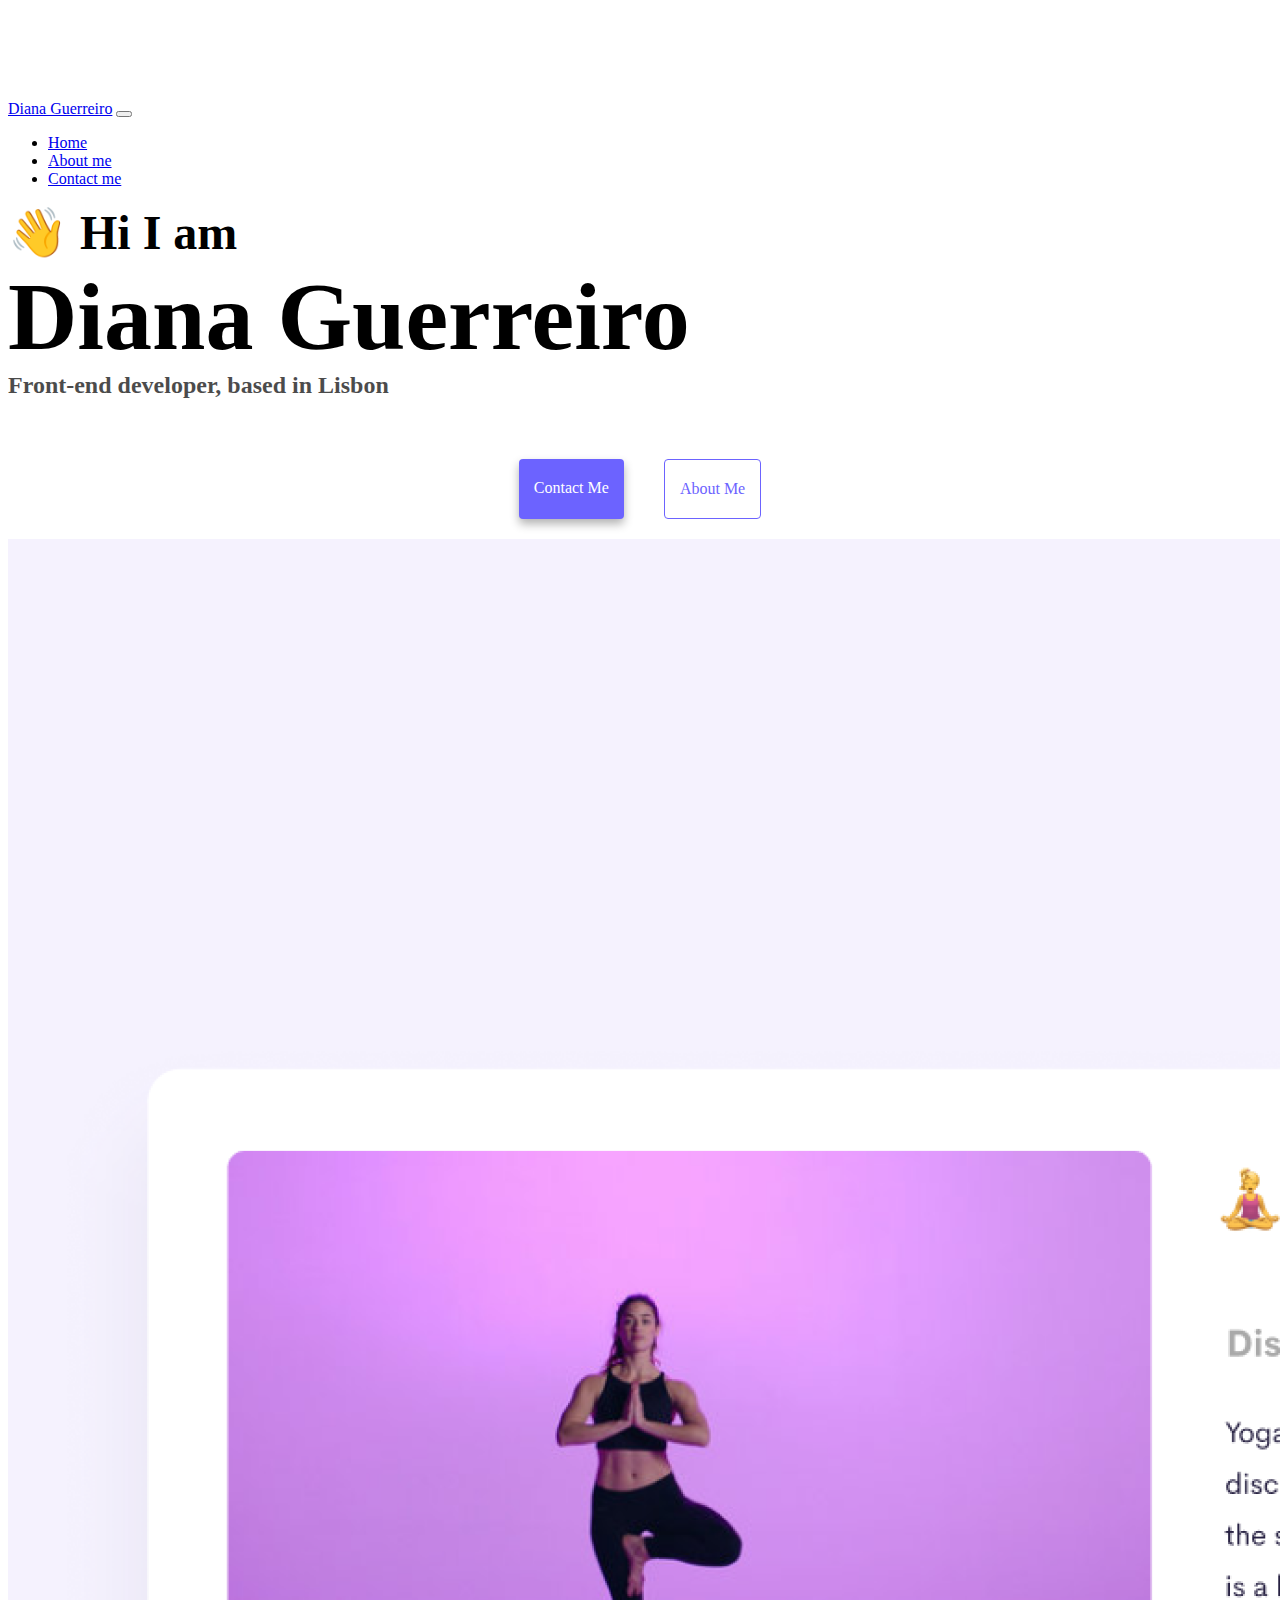
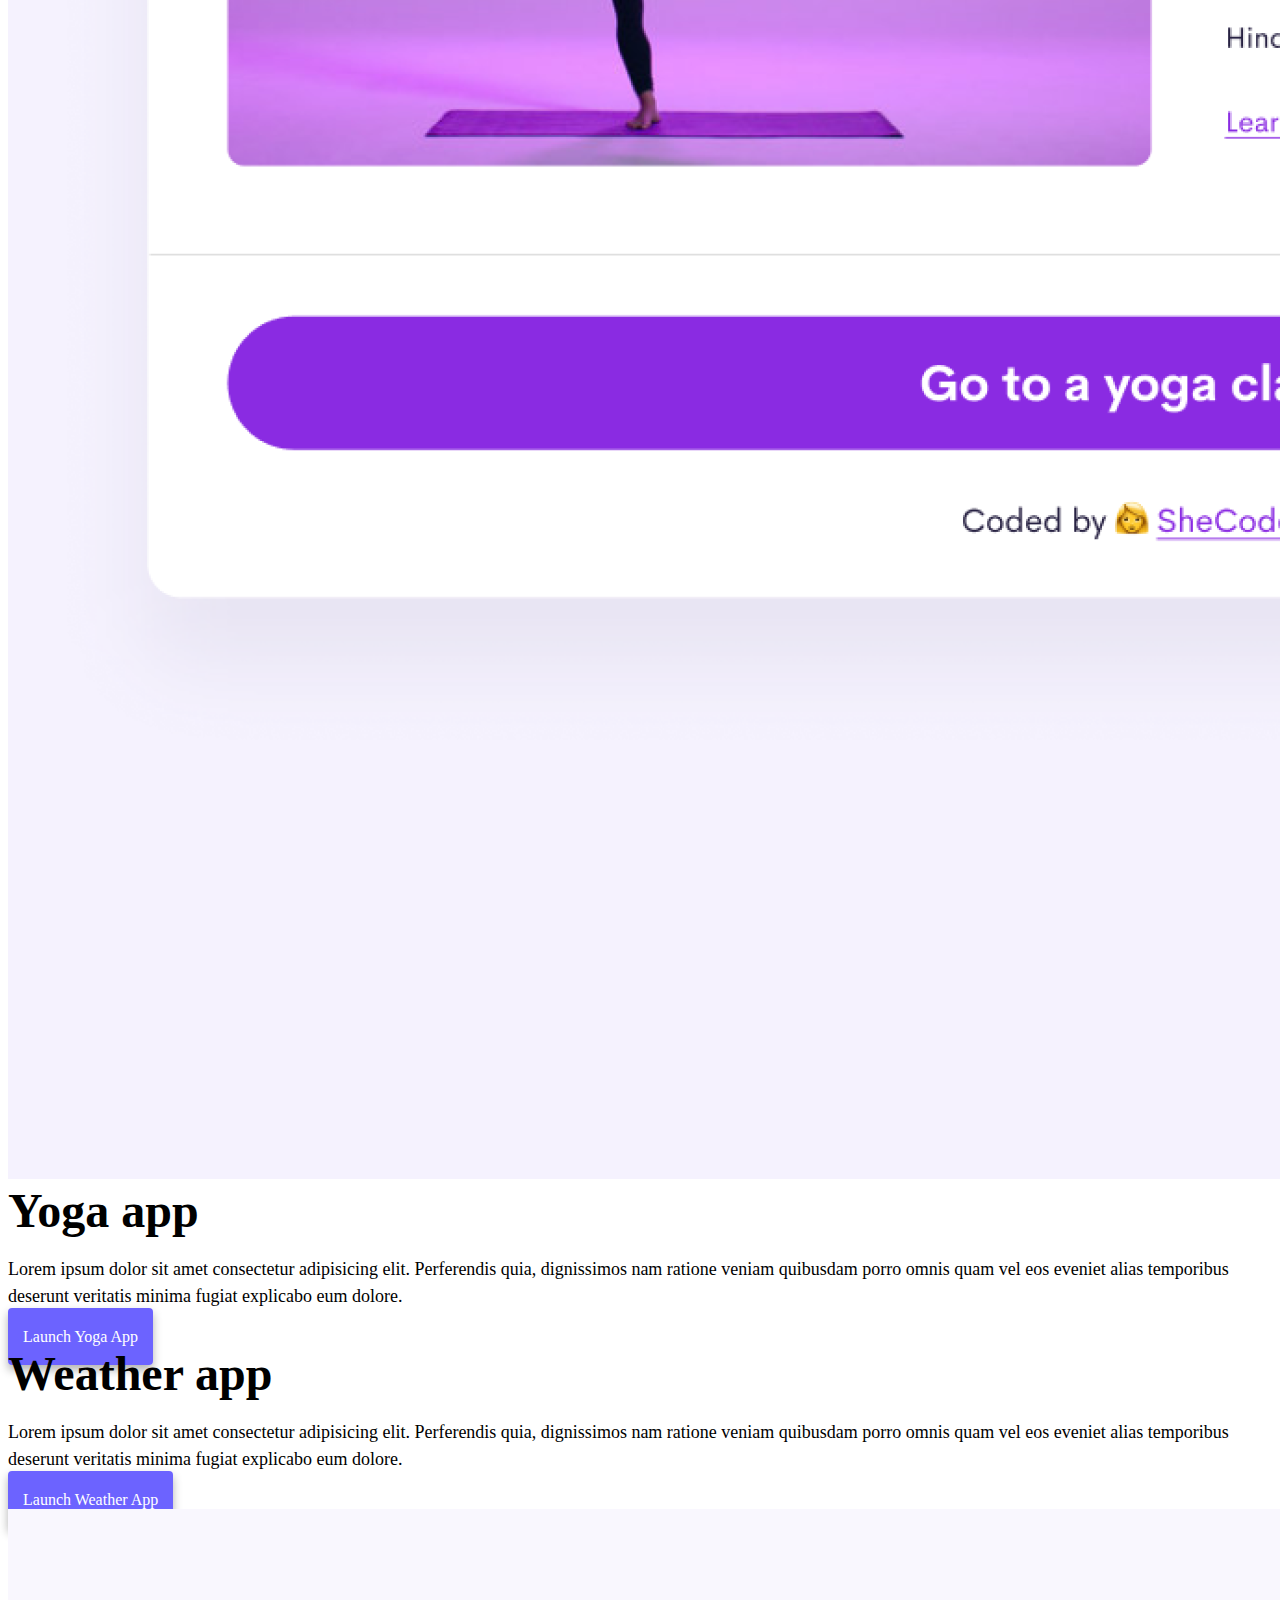
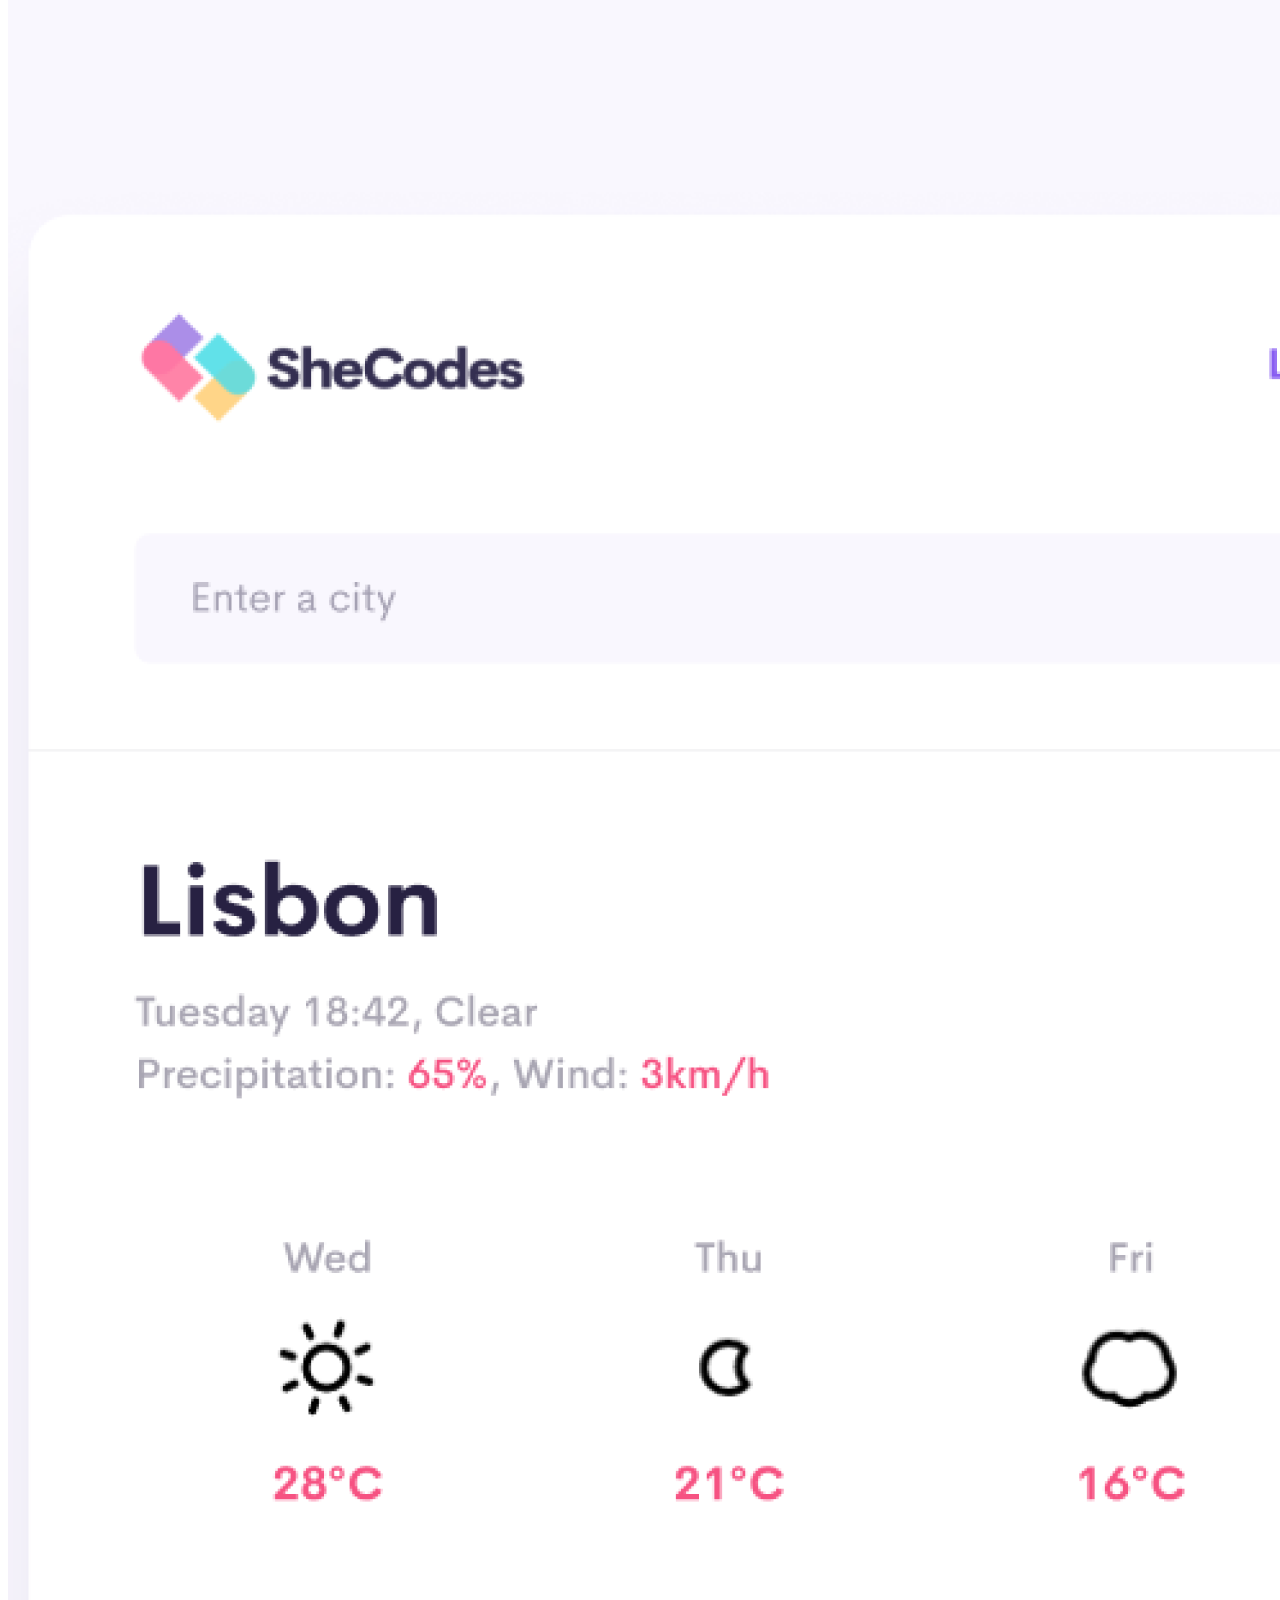
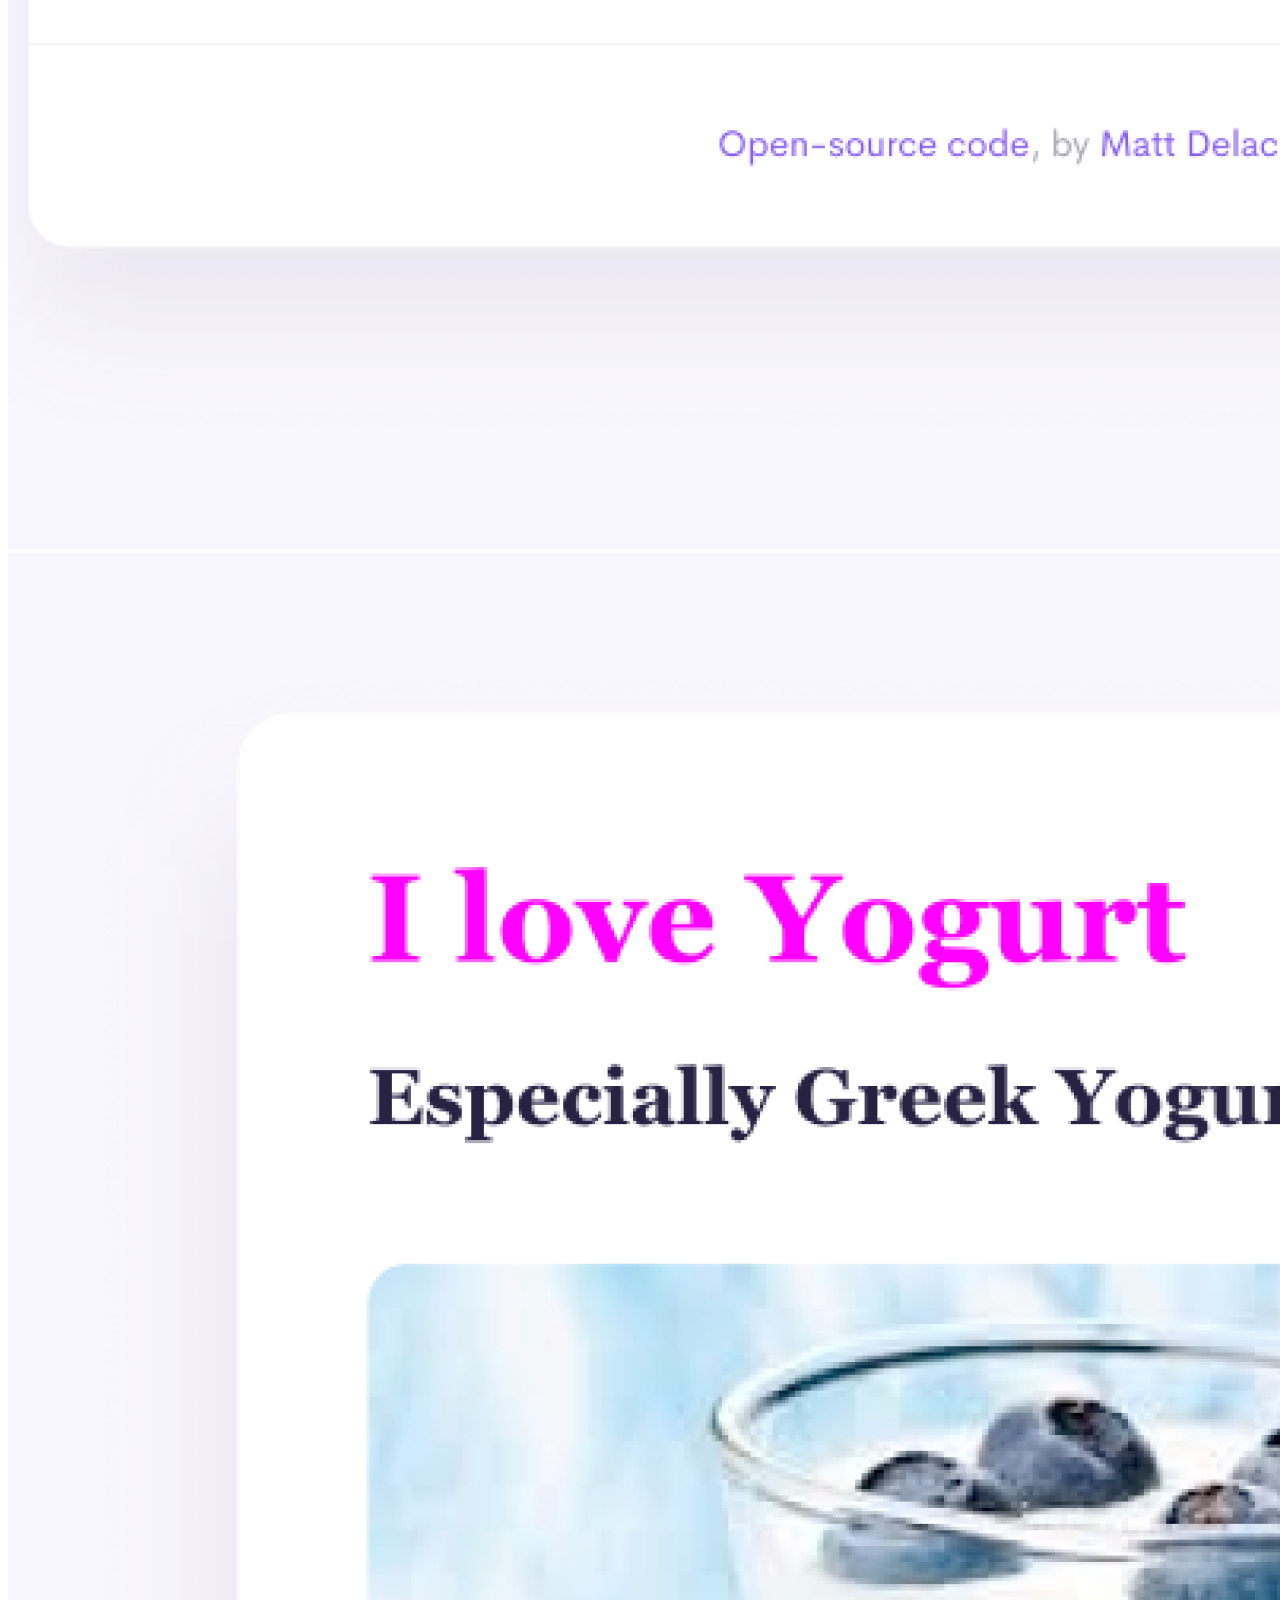
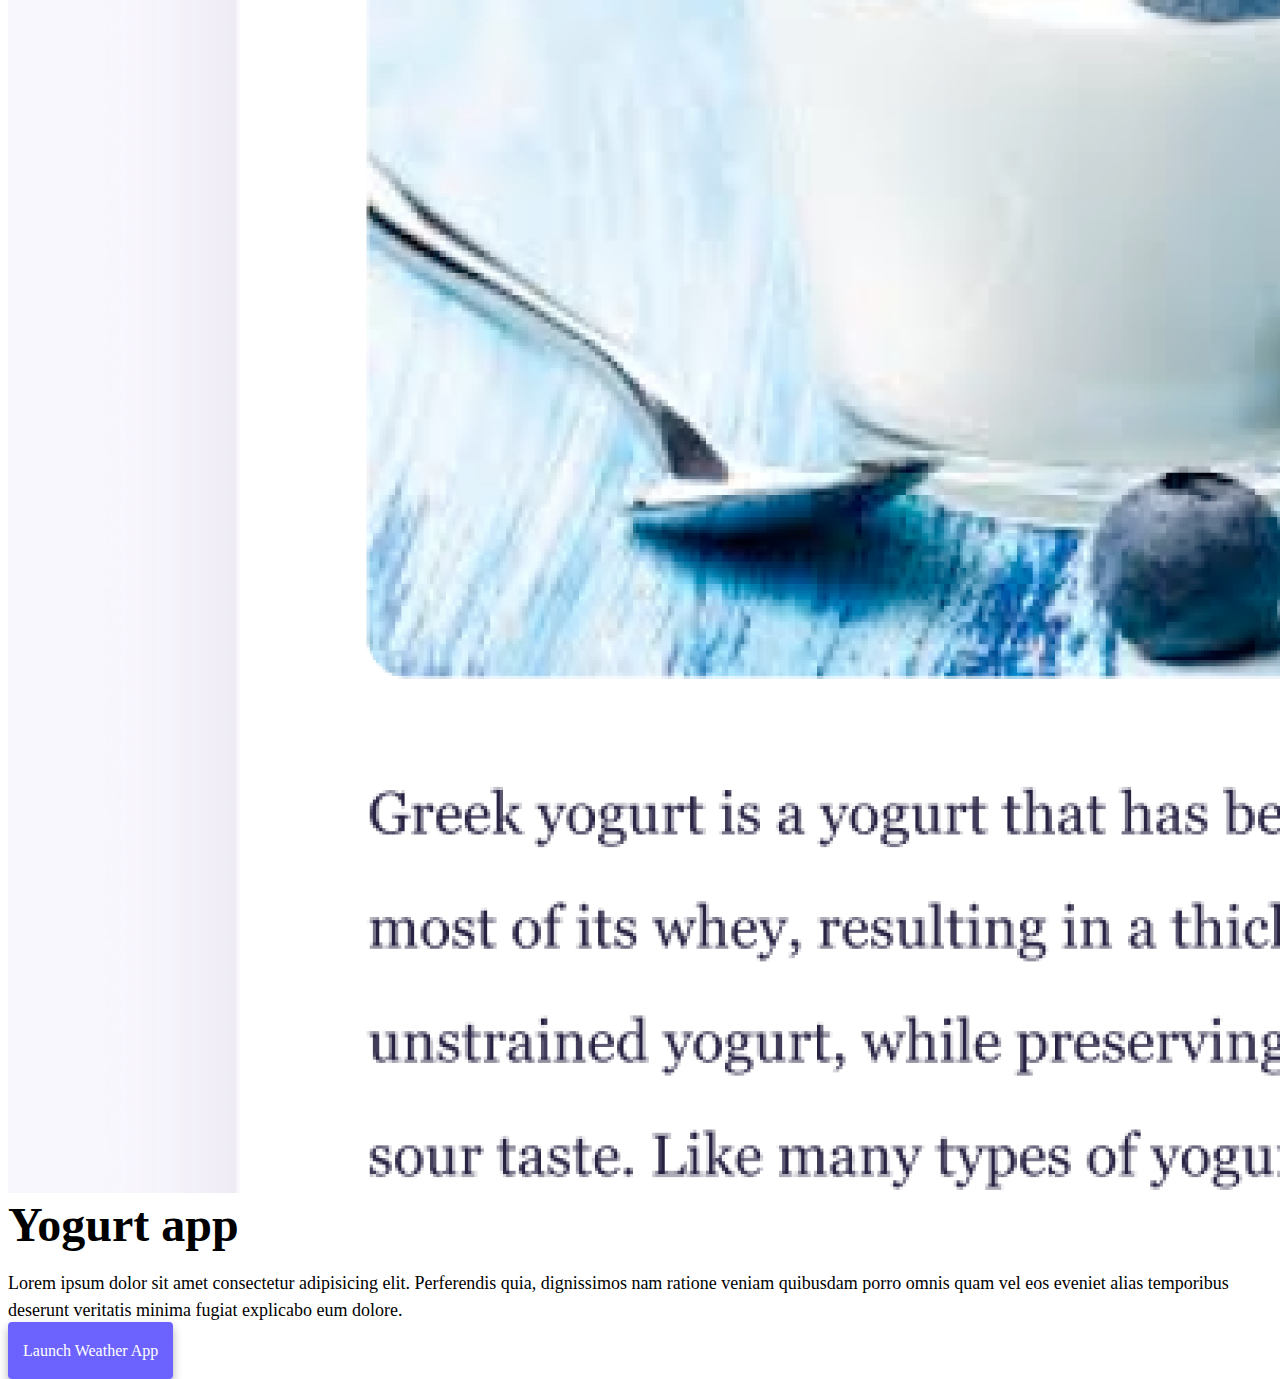
==== index.html @ 4adba2da "Initial commit" ====
<!DOCTYPE html>
<html lang="en">
  <head>
    <meta charset="UTF-8" />
    <meta http-equiv="X-UA-Compatible" content="IE=edge" />
    <meta name="viewport" content="width=device-width, initial-scale=1.0" />
    <title>Diana Guerreiro</title>
    <link
      href="https://cdn.jsdelivr.net/npm/bootstrap@5.0.0-beta2/dist/css/bootstrap.min.css"
      rel="stylesheet"
      integrity="sha384-BmbxuPwQa2lc/FVzBcNJ7UAyJxM6wuqIj61tLrc4wSX0szH/Ev+nYRRuWlolflfl"
      crossorigin="anonymous"
    />
    <script
      src="https://cdn.jsdelivr.net/npm/bootstrap@5.0.0-beta2/dist/js/bootstrap.bundle.min.js"
      integrity="sha384-b5kHyXgcpbZJO/tY9Ul7kGkf1S0CWuKcCD38l8YkeH8z8QjE0GmW1gYU5S9FOnJ0"
      crossorigin="anonymous"
    ></script>
    <link rel="stylesheet" href="style.css" />
  </head>
  <body>
    <nav class="navbar navbar-expand-lg navbar-light bg-light fixed-top">
      <div class="container">
        <a class="navbar-brand" href="index.html">Diana Guerreiro</a>
        <button
          class="navbar-toggler"
          type="button"
          data-bs-toggle="collapse"
          data-bs-target="#navbarNav"
          aria-controls="navbarNav"
          aria-expanded="false"
          aria-label="Toggle navigation"
        >
          <span class="navbar-toggler-icon"></span>
        </button>
        <div class="collapse navbar-collapse" id="navbarNav">
          <ul class="navbar-nav">
            <li class="nav-item">
              <a class="nav-link active" aria-current="page" href="index.html"
                >Home</a
              >
            </li>
            <li class="nav-item">
              <a class="nav-link" href="about.html">About me</a>
            </li>
            <li class="nav-item">
              <a class="nav-link" href="about.html#contact">Contact me</a>
            </li>
          </ul>
        </div>
      </div>
    </nav>
    <h2 class="text-center">👋 Hi I am</h2>
    <h1 class="text-center">Diana Guerreiro</h1>
    <h3 class="text-center">Front-end developer, based in Lisbon</h3>
    <div class="navigation-links mb-5">
      <a href="about.html#contact" class="primary-link">Contact me</a>
      <a href="about.html" class="secondary-link">About me</a>
    </div>
    <div class="container">
      <div class="row">
        <div class="col-6">
          <img src="images/yoga.png" class="img-fluid rounded" />
        </div>
        <div class="col-6">
          <h2 class="mb-3">Yoga app</h2>
          <p>
            Lorem ipsum dolor sit amet consectetur adipisicing elit. Perferendis
            quia, dignissimos nam ratione veniam quibusdam porro omnis quam vel
            eos eveniet alias temporibus deserunt veritatis minima fugiat
            explicabo eum dolore.
          </p>
          <div class="mt-5">
            <a href="#" class="primary-link">Launch Yoga App</a>
          </div>
        </div>
      </div>
      <div class="row mt-5">
        <div class="col-6">
          <h2 class="mb-3">Weather app</h2>
          <p>
            Lorem ipsum dolor sit amet consectetur adipisicing elit. Perferendis
            quia, dignissimos nam ratione veniam quibusdam porro omnis quam vel
            eos eveniet alias temporibus deserunt veritatis minima fugiat
            explicabo eum dolore.
          </p>
          <div class="mt-5">
            <a href="#" class="primary-link">Launch Weather App</a>
          </div>
        </div>
        <div class="col-6">
          <img src="images/weather.png" class="img-fluid rounded" />
        </div>
      </div>
      <div class="row mt-5">
        <div class="col-6">
          <img src="images/yogurt.png" class="img-fluid rounded" />
        </div>
        <div class="col-6">
          <h2 class="mb-3">Yogurt app</h2>
          <p>
            Lorem ipsum dolor sit amet consectetur adipisicing elit. Perferendis
            quia, dignissimos nam ratione veniam quibusdam porro omnis quam vel
            eos eveniet alias temporibus deserunt veritatis minima fugiat
            explicabo eum dolore.
          </p>
          <div class="mt-5">
            <a href="#" class="primary-link">Launch Weather App</a>
          </div>
        </div>
      </div>
    </div>
  </body>
</html>
---- style.css ----
:root {
  --primary-color: #6c63ff;
  --secondary-color: #f5f2fe;
  --box-shadow: 0 5px 10px rgba(0, 0, 0, 0.3);
}

body {
  margin-top: 100px;
}

h1,
h2,
h3 {
  margin: 0;
}

h1 {
  font-size: 96px;
}

h2 {
  font-size: 48px;
}

h3 {
  font-size: 24px;
  opacity: 0.7;
}

p {
  font-size: 18px;
  line-height: 1.5;
}

.navigation-links {
  display: flex;
  margin-top: 40px;
  justify-content: center;
}

.navigation-links a {
  margin: 20px;
}

.primary-link {
  border-radius: 4px;
  padding: 20px 15px;
  text-decoration: none;
  text-transform: capitalize;
  background: var(--primary-color);
  box-shadow: var(--box-shadow);
  color: white;
}

.secondary-link {
  border-radius: 4px;
  padding: 20px 15px;
  text-decoration: none;
  text-transform: capitalize;
  color: var(--primary-color);
  border: 1px solid var(--primary-color);
}

.homepage-link {
  color: var(--primary-color);
  text-align: center;
  display: block;
}

.about-paragraphs {
  margin: 30px 0;
}

.about-paragraphs p {
  margin: 10px;
}

.email-link {
  display: flex;
  justify-content: center;
  color: var(--primary-color);
  font-size: 28px;
  text-decoration: none;
}

.email-link:hover {
  text-decoration: underline;
}
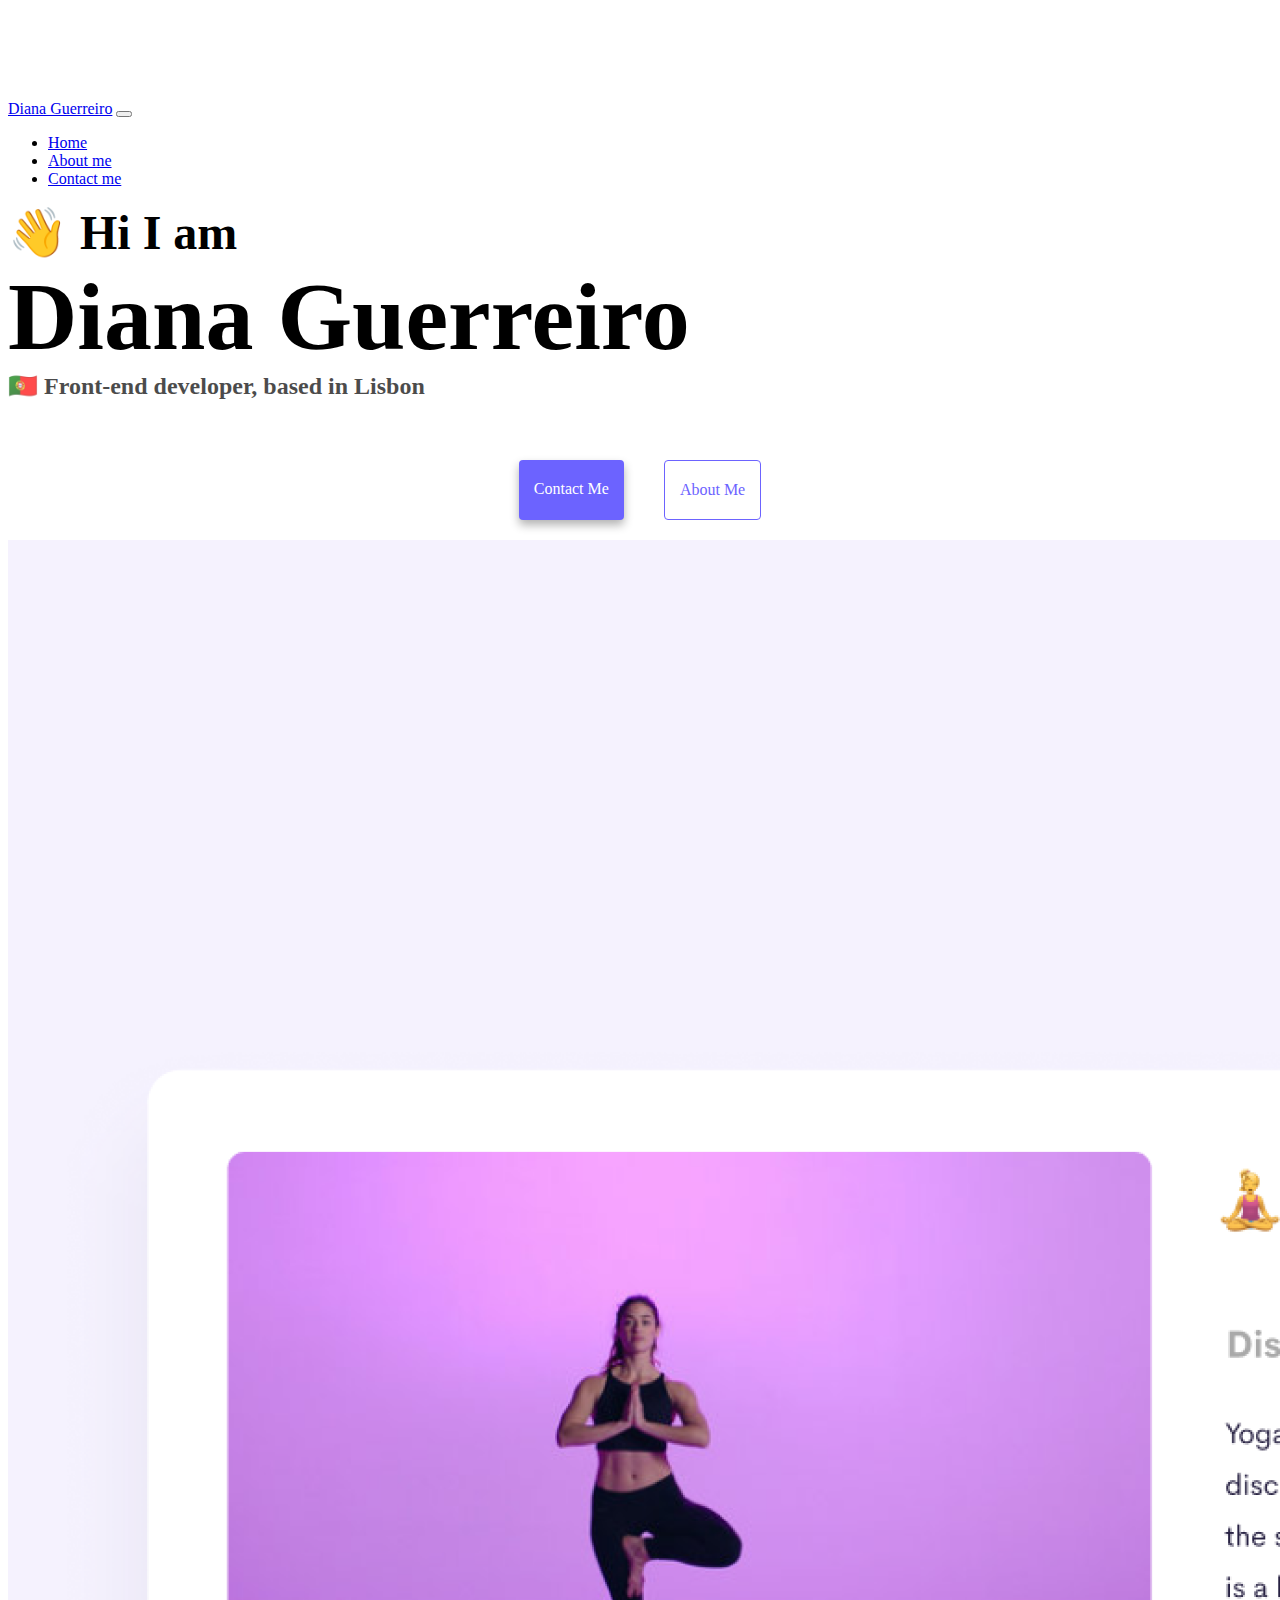
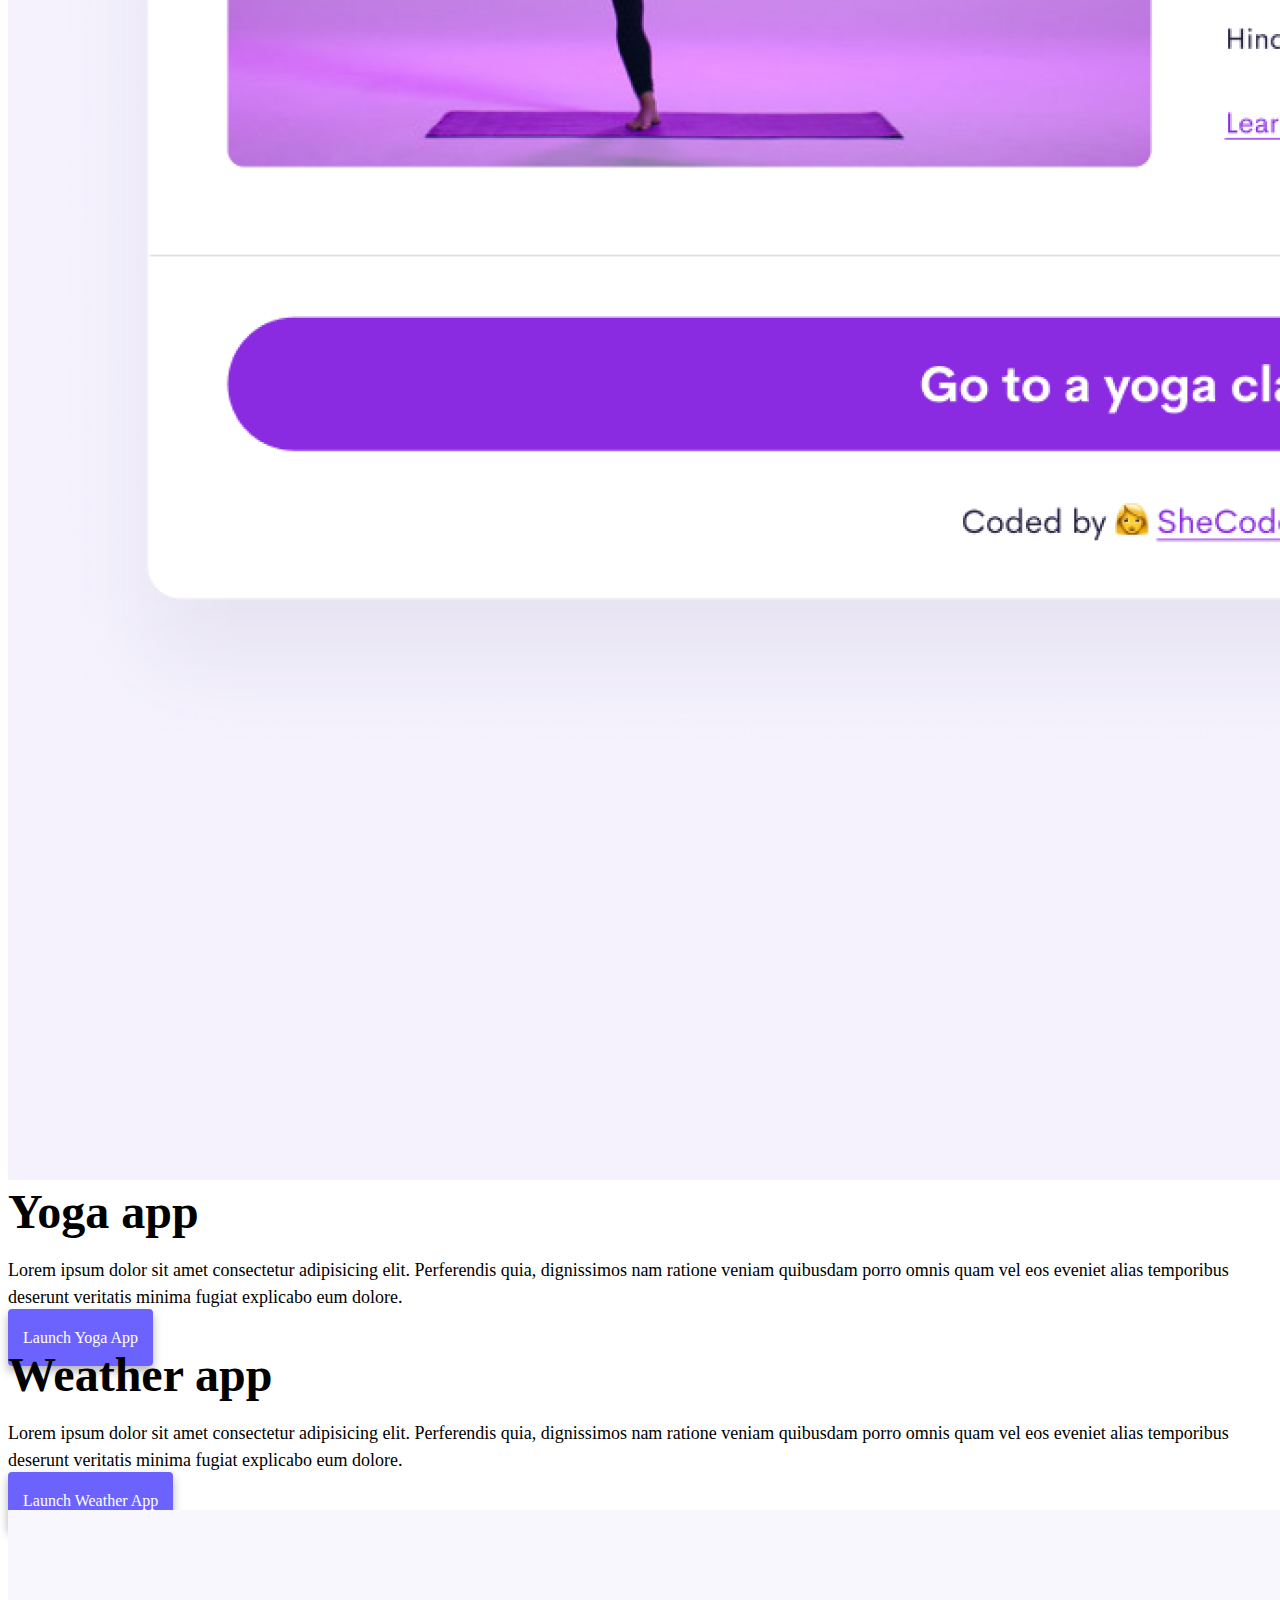
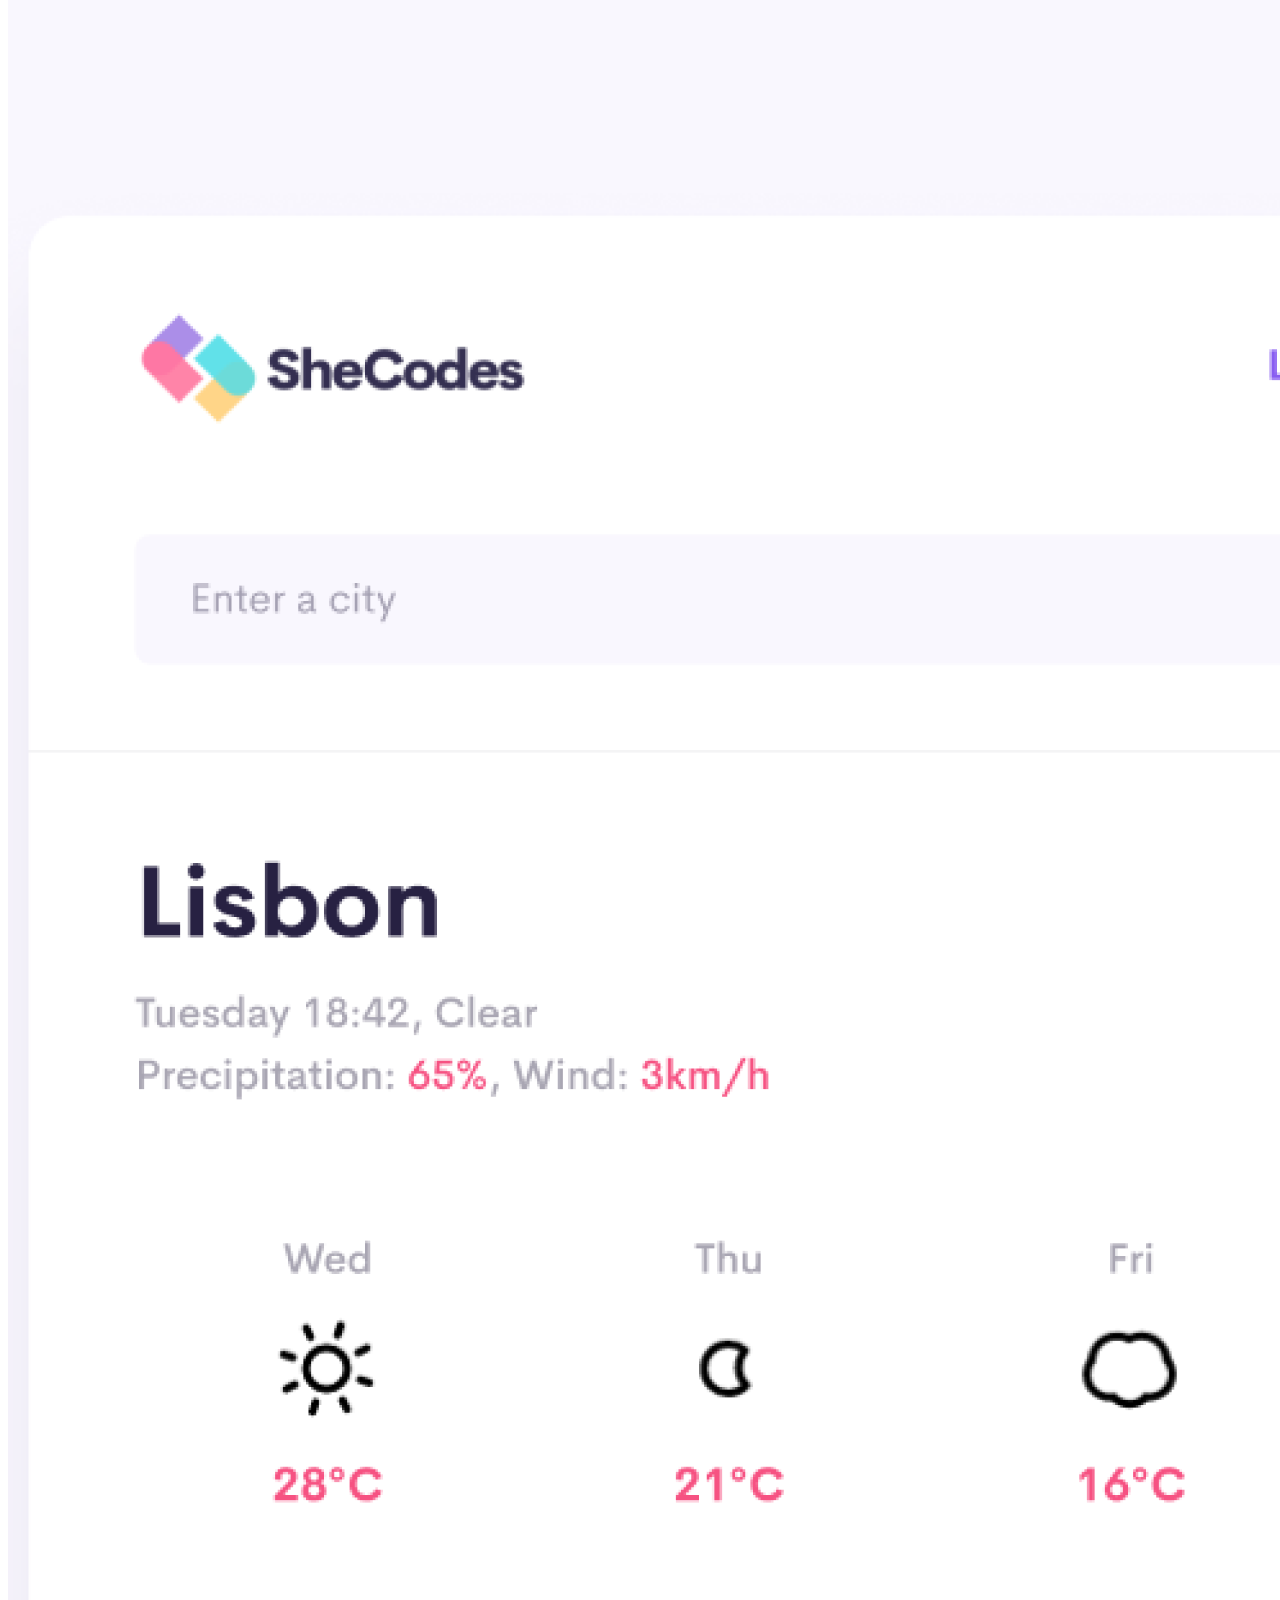
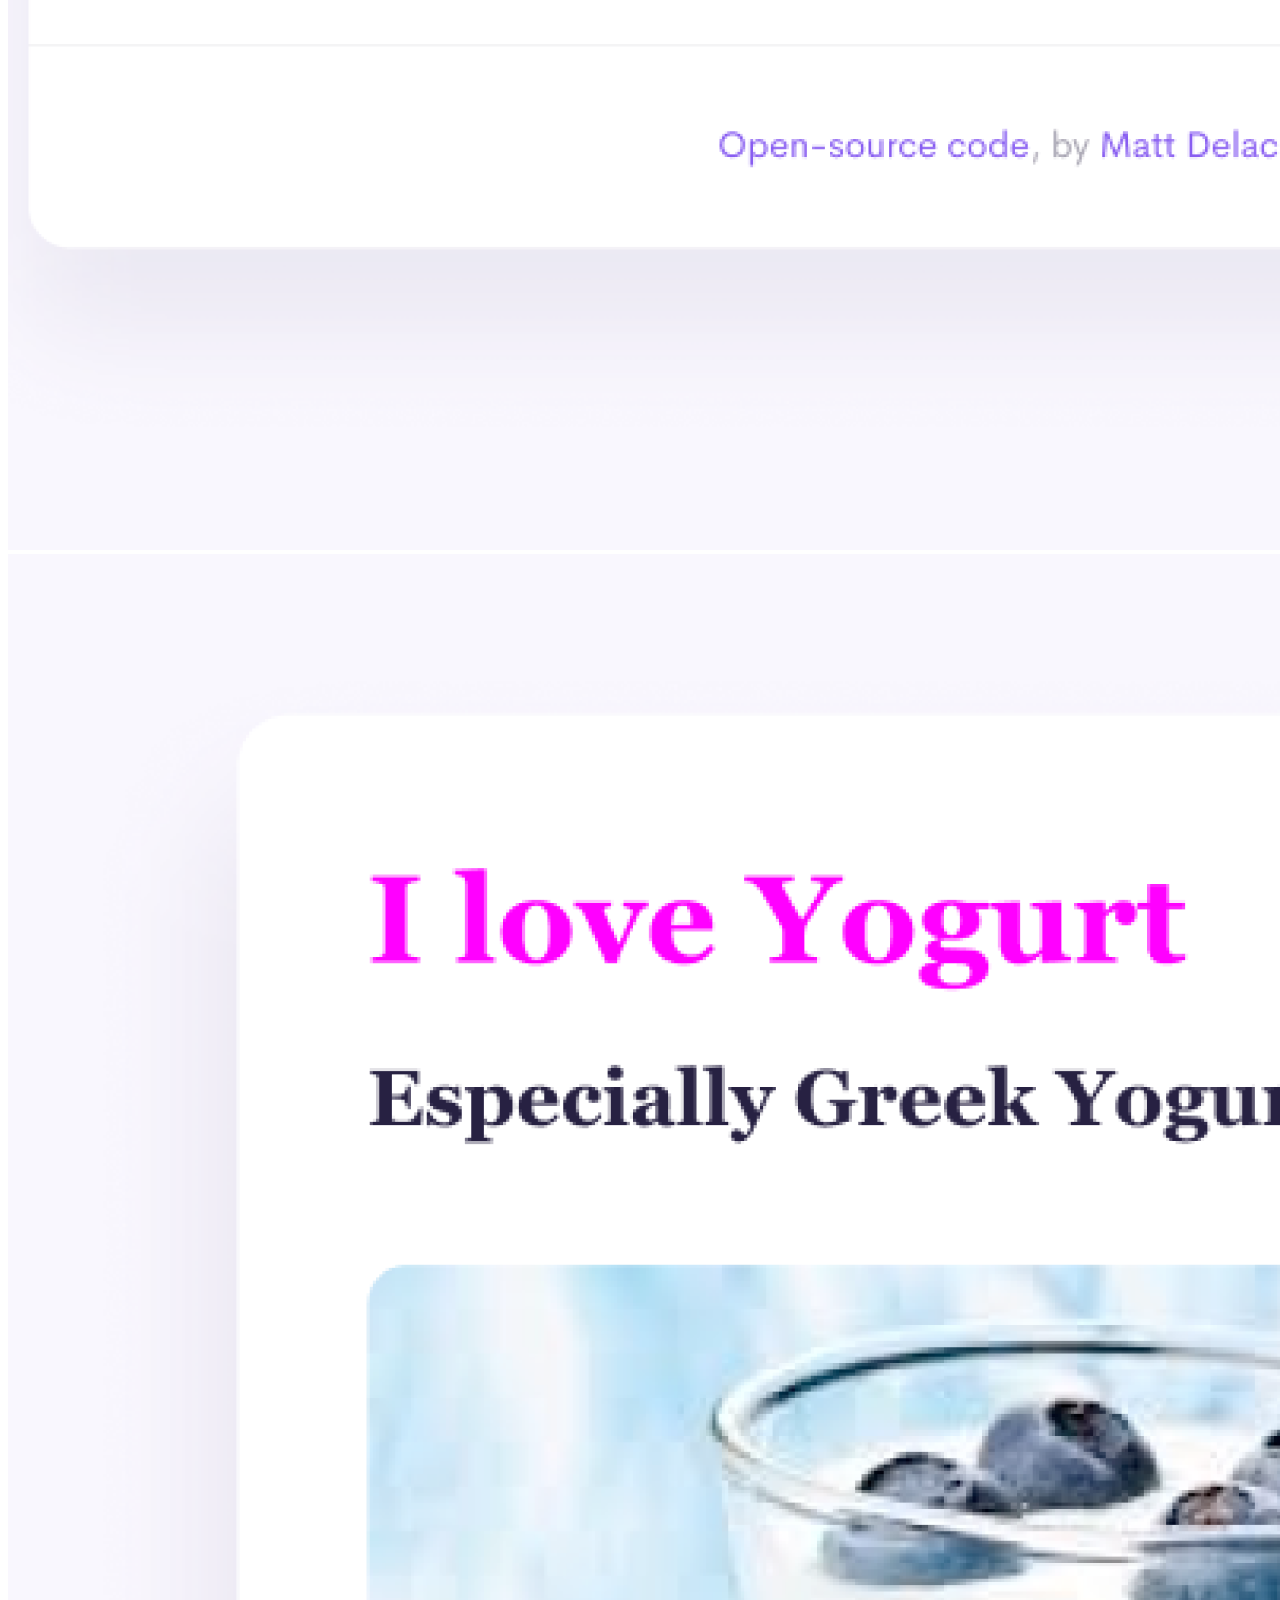
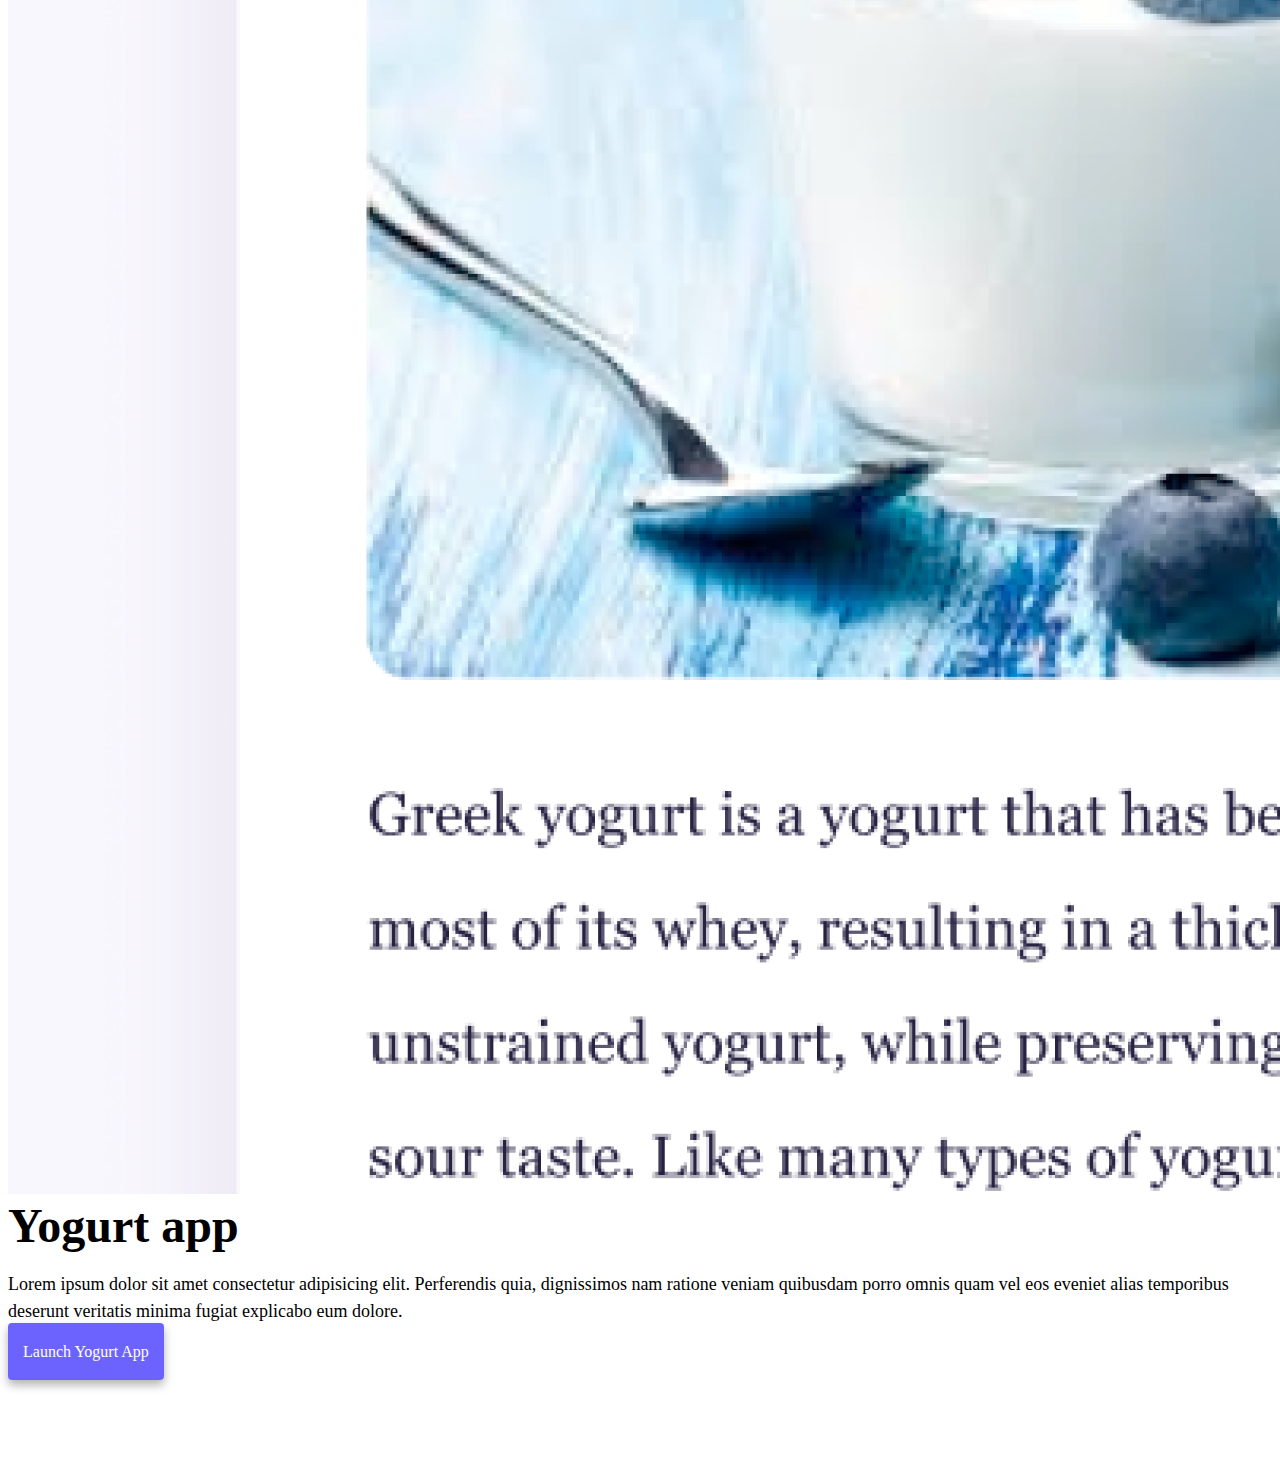
==== commit 09b93627: "Responsive spacing and font-size" ====
--- a/index.html
+++ b/index.html
@@ -50,9 +50,9 @@
         </div>
       </div>
     </nav>
-    <h2 class="text-center">👋 Hi I am</h2>
-    <h1 class="text-center">Diana Guerreiro</h1>
-    <h3 class="text-center">Front-end developer, based in Lisbon</h3>
+    <h2 class="text-center heading-hi">👋 Hi I am</h2>
+    <h1 class="text-center heading-name">Diana Guerreiro</h1>
+    <h3 class="text-center">🇵🇹 Front-end developer, based in Lisbon</h3>
     <div class="navigation-links mb-5">
       <a href="about.html#contact" class="primary-link">Contact me</a>
       <a href="about.html" class="secondary-link">About me</a>
@@ -60,10 +60,10 @@
     <div class="container">
       <div class="row">
         <div class="col-6">
-          <img src="images/yoga.png" class="img-fluid rounded" />
+          <img src="images/yoga.png" class="img-fluid rounded app-img" />
         </div>
-        <div class="col-6">
-          <h2 class="mb-3">Yoga app</h2>
+        <div class="col-12 col-sm-6 app-details">
+          <h2 class="mb-3 app-title">Yoga app</h2>
           <p>
             Lorem ipsum dolor sit amet consectetur adipisicing elit. Perferendis
             quia, dignissimos nam ratione veniam quibusdam porro omnis quam vel
@@ -76,8 +76,8 @@
         </div>
       </div>
       <div class="row mt-5">
-        <div class="col-6">
-          <h2 class="mb-3">Weather app</h2>
+        <div class="col-12 col-sm-6 app-details">
+          <h2 class="mb-3 app-title">Weather app</h2>
           <p>
             Lorem ipsum dolor sit amet consectetur adipisicing elit. Perferendis
             quia, dignissimos nam ratione veniam quibusdam porro omnis quam vel
@@ -89,15 +89,15 @@
           </div>
         </div>
         <div class="col-6">
-          <img src="images/weather.png" class="img-fluid rounded" />
+          <img src="images/weather.png" class="img-fluid rounded app-img" />
         </div>
       </div>
       <div class="row mt-5">
         <div class="col-6">
-          <img src="images/yogurt.png" class="img-fluid rounded" />
+          <img src="images/yogurt.png" class="img-fluid rounded app-img" />
         </div>
-        <div class="col-6">
-          <h2 class="mb-3">Yogurt app</h2>
+        <div class="col-12 col-sm-6 app-details">
+          <h2 class="mb-3 app-title">Yogurt app</h2>
           <p>
             Lorem ipsum dolor sit amet consectetur adipisicing elit. Perferendis
             quia, dignissimos nam ratione veniam quibusdam porro omnis quam vel
@@ -105,7 +105,7 @@
             explicabo eum dolore.
           </p>
           <div class="mt-5">
-            <a href="#" class="primary-link">Launch Weather App</a>
+            <a href="#" class="primary-link">Launch Yogurt App</a>
           </div>
         </div>
       </div>
--- a/style.css
+++ b/style.css
@@ -6,6 +6,7 @@
 
 body {
   margin-top: 100px;
+  margin-bottom: 100px;
 }
 
 h1,
@@ -86,3 +87,44 @@
 .email-link:hover {
   text-decoration: underline;
 }
+
+@media (max-width: 576px) {
+  .heading-hi {
+    font-size: 32px;
+  }
+
+  .heading-name {
+    font-size: 48px;
+    line-height: 1.5;
+  }
+
+  .app-details {
+    text-align: center;
+  }
+
+  .app-title {
+    font-size: 32px;
+  }
+
+  .app-img {
+    display: none;
+  }
+
+  .primary-link {
+    display: block;
+    margin: 20px;
+  }
+
+  .heading-about {
+    font-size: 48px;
+    line-height: 1.5;
+  }
+
+  .about-img {
+    margin-bottom: 25px;
+  }
+
+  .heading-contact {
+    font-size: 32px;
+  }
+}
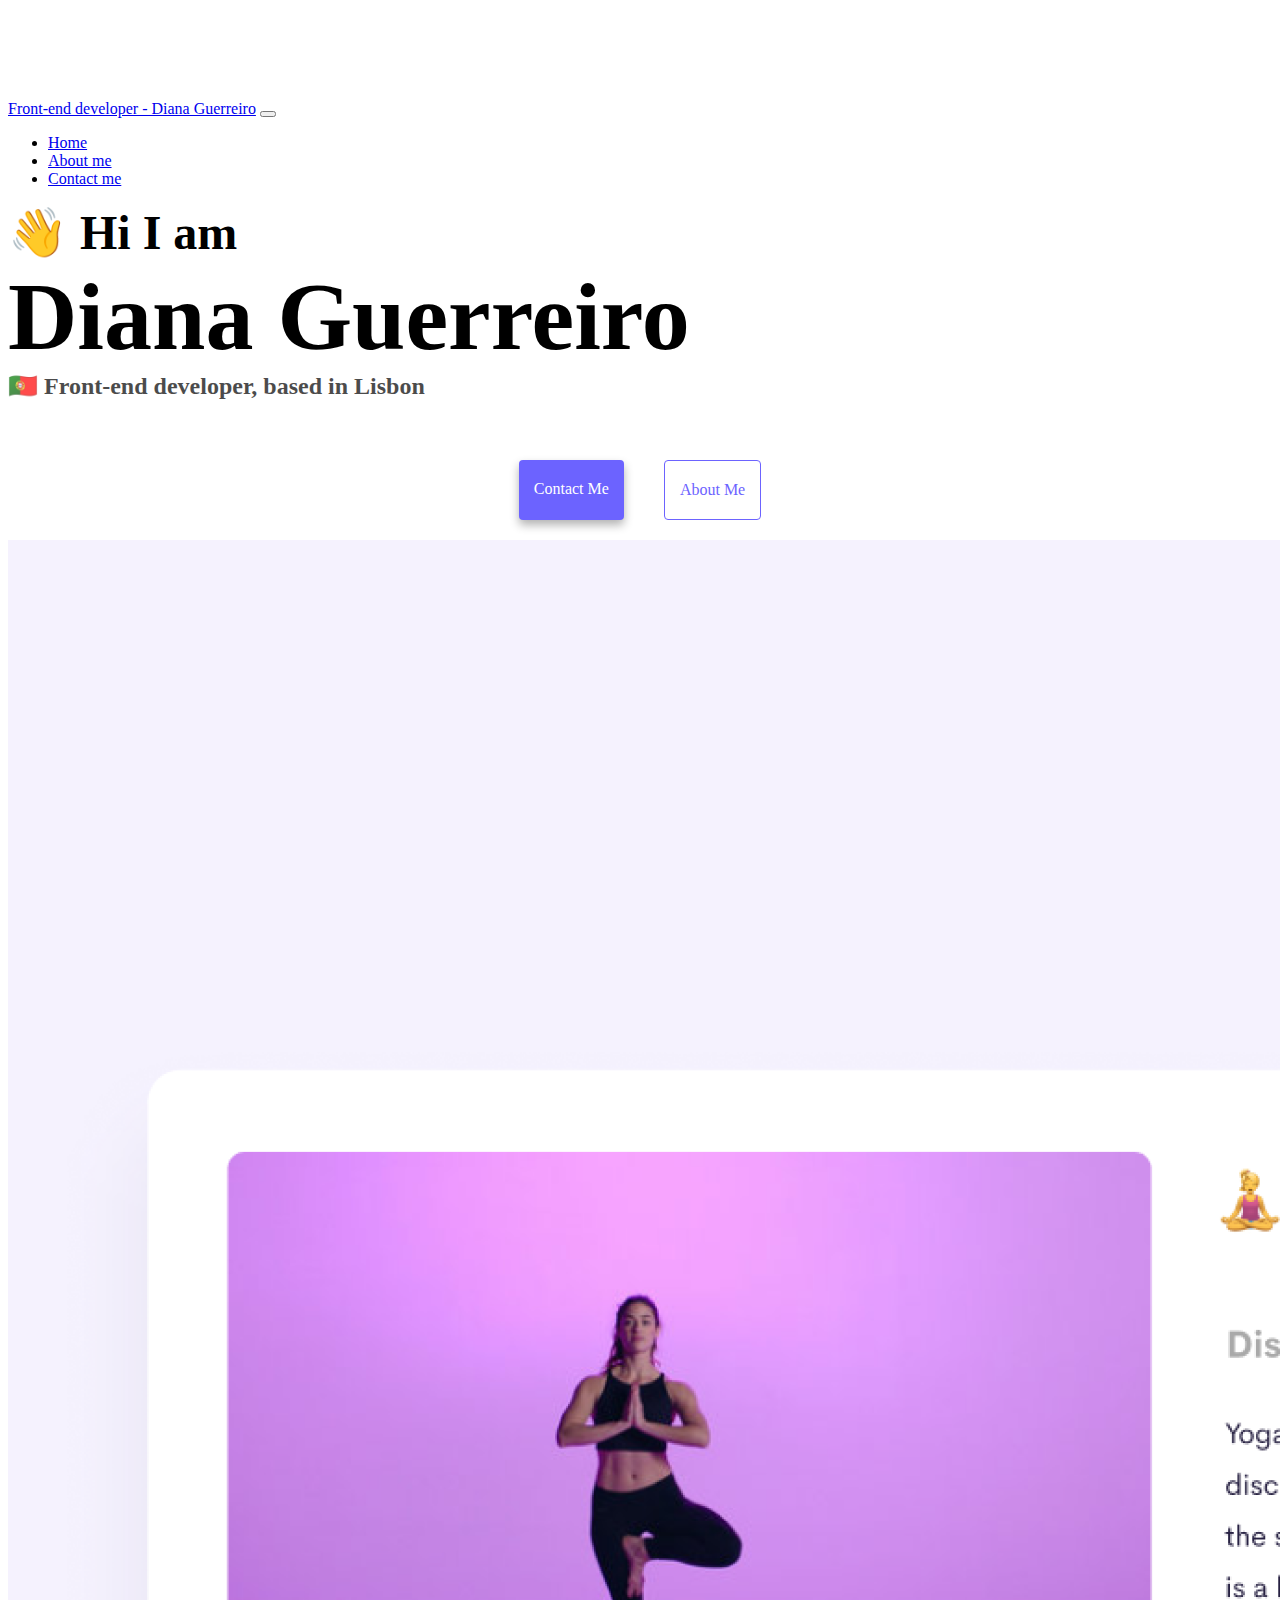
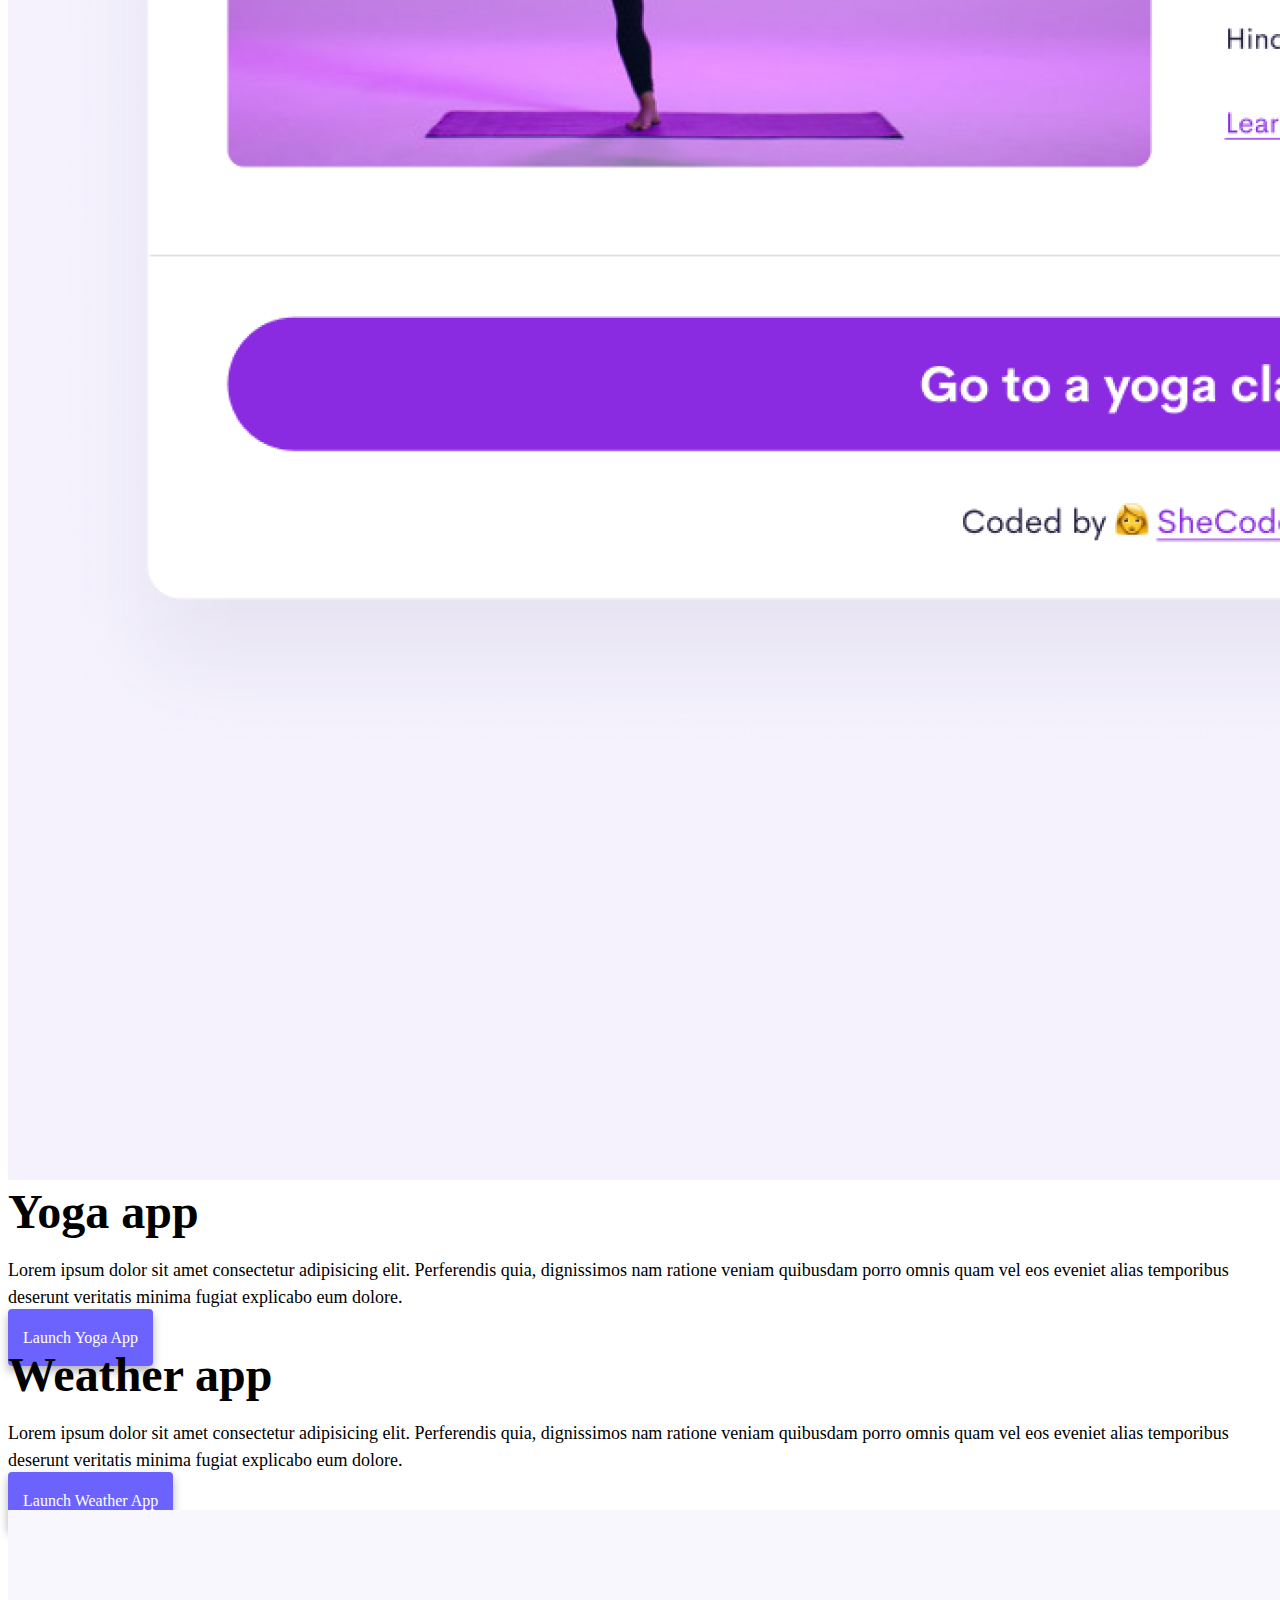
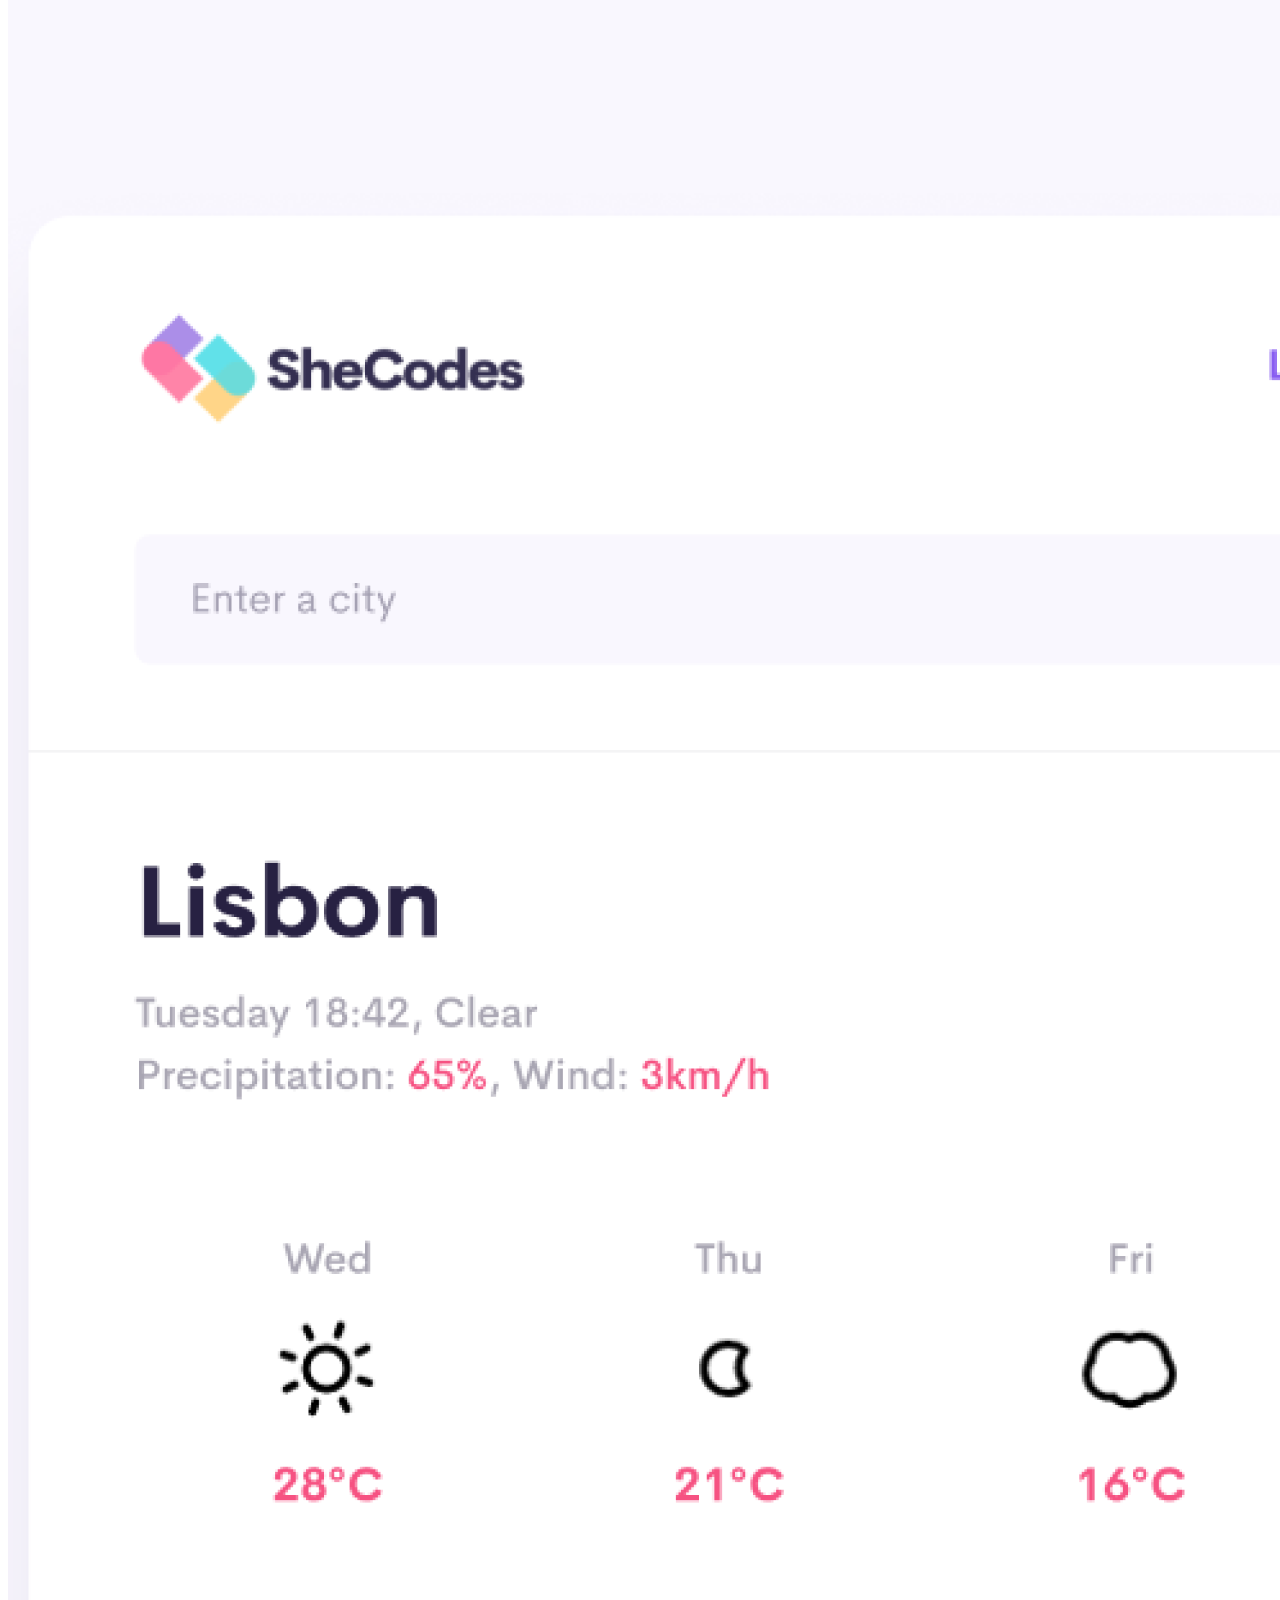
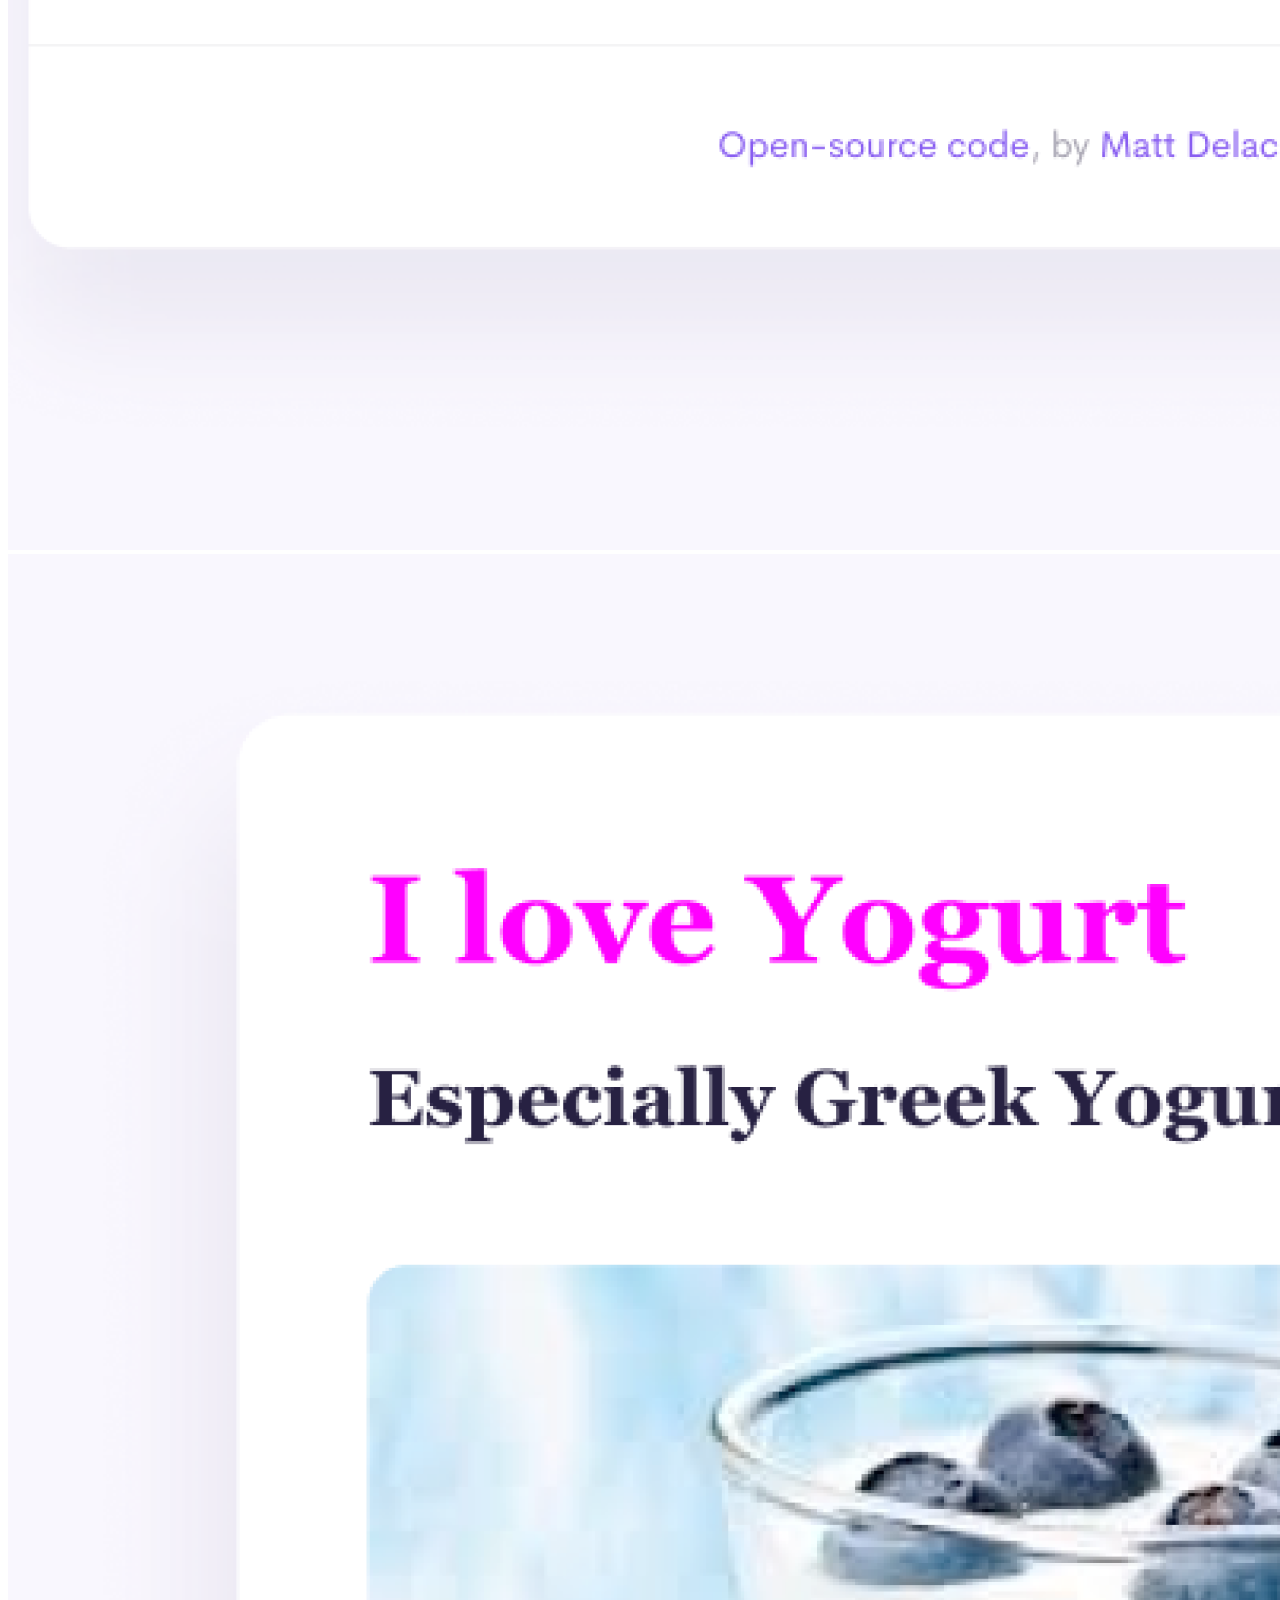
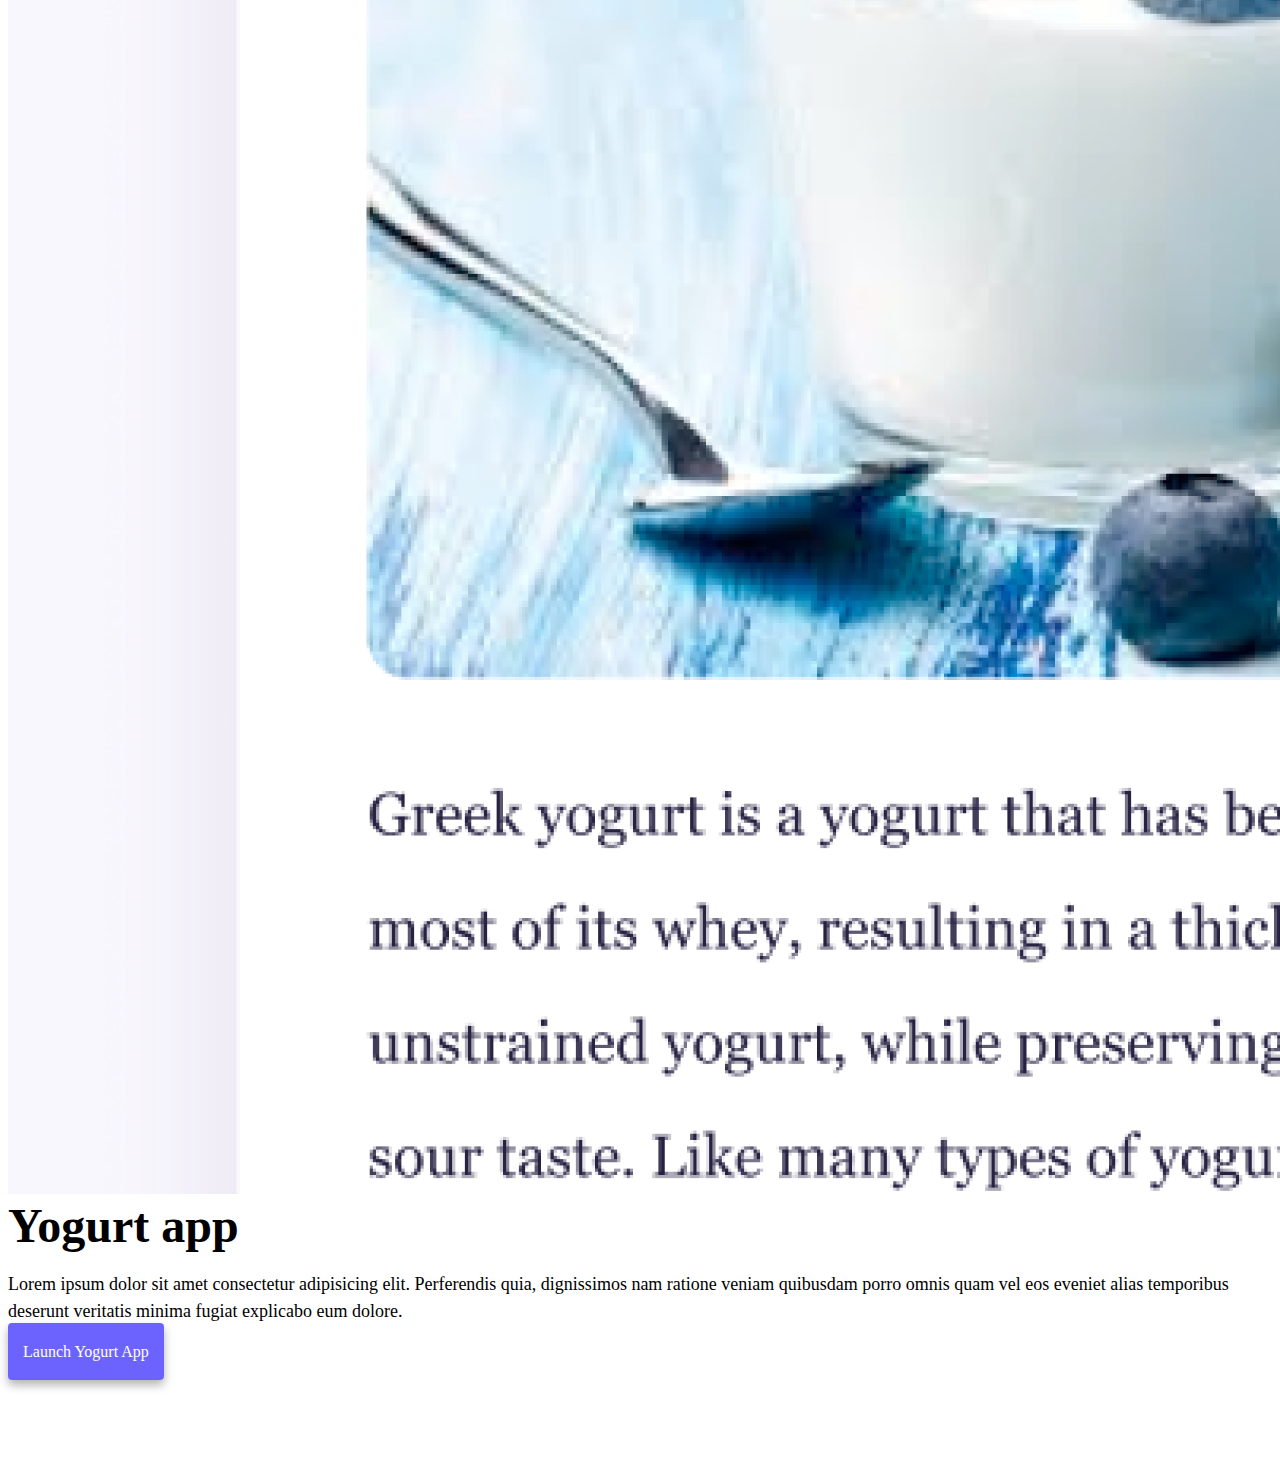
==== commit a4947b7b: "Frontend to front-end" ====
--- a/index.html
+++ b/index.html
@@ -4,7 +4,7 @@
     <meta charset="UTF-8" />
     <meta http-equiv="X-UA-Compatible" content="IE=edge" />
     <meta name="viewport" content="width=device-width, initial-scale=1.0" />
-    <title>Diana Guerreiro</title>
+    <meta name="description"  content="Check out my portfolio! I'm Diana, and here's where I showcase my coolest projects in front-end development. Dive in to see what I've been working on!" />
     <link
       href="https://cdn.jsdelivr.net/npm/bootstrap@5.0.0-beta2/dist/css/bootstrap.min.css"
       rel="stylesheet"
@@ -17,11 +17,12 @@
       crossorigin="anonymous"
     ></script>
     <link rel="stylesheet" href="style.css" />
+    <title>Diana Guerreiro</title>
   </head>
   <body>
     <nav class="navbar navbar-expand-lg navbar-light bg-light fixed-top">
       <div class="container">
-        <a class="navbar-brand" href="index.html">Diana Guerreiro</a>
+        <a class="navbar-brand" href="index.html">Front-end developer - Diana Guerreiro</a>
         <button
           class="navbar-toggler"
           type="button"
@@ -54,13 +55,13 @@
     <h1 class="text-center heading-name">Diana Guerreiro</h1>
     <h3 class="text-center">🇵🇹 Front-end developer, based in Lisbon</h3>
     <div class="navigation-links mb-5">
-      <a href="about.html#contact" class="primary-link">Contact me</a>
-      <a href="about.html" class="secondary-link">About me</a>
+      <a href="about.html#contact" class="primary-link" title="Contact Diana Guerreiro">Contact me</a>
+      <a href="about.html" class="secondary-link" title="About Diana Guerreiro">About me</a>
     </div>
     <div class="container">
       <div class="row">
         <div class="col-6">
-          <img src="images/yoga.png" class="img-fluid rounded app-img" />
+          <img src="images/yoga.png" class="img-fluid rounded app-img" alt="yoga app project"/>
         </div>
         <div class="col-12 col-sm-6 app-details">
           <h2 class="mb-3 app-title">Yoga app</h2>
@@ -71,7 +72,7 @@
             explicabo eum dolore.
           </p>
           <div class="mt-5">
-            <a href="#" class="primary-link">Launch Yoga App</a>
+            <a href="#" class="primary-link" title="Yoga project">Launch Yoga App</a>
           </div>
         </div>
       </div>
@@ -85,16 +86,16 @@
             explicabo eum dolore.
           </p>
           <div class="mt-5">
-            <a href="#" class="primary-link">Launch Weather App</a>
+            <a href="#" class="primary-link" title="Weather project">Launch Weather App</a>
           </div>
         </div>
         <div class="col-6">
-          <img src="images/weather.png" class="img-fluid rounded app-img" />
+          <img src="images/weather.png" class="img-fluid rounded app-img" alt="weather app project"/>
         </div>
       </div>
       <div class="row mt-5">
         <div class="col-6">
-          <img src="images/yogurt.png" class="img-fluid rounded app-img" />
+          <img src="images/yogurt.png" class="img-fluid rounded app-img" alt="yogurt app project"/>
         </div>
         <div class="col-12 col-sm-6 app-details">
           <h2 class="mb-3 app-title">Yogurt app</h2>
@@ -105,7 +106,7 @@
             explicabo eum dolore.
           </p>
           <div class="mt-5">
-            <a href="#" class="primary-link">Launch Yogurt App</a>
+            <a href="#" class="primary-link" title="Yogurt project">Launch Yogurt App</a>
           </div>
         </div>
       </div>
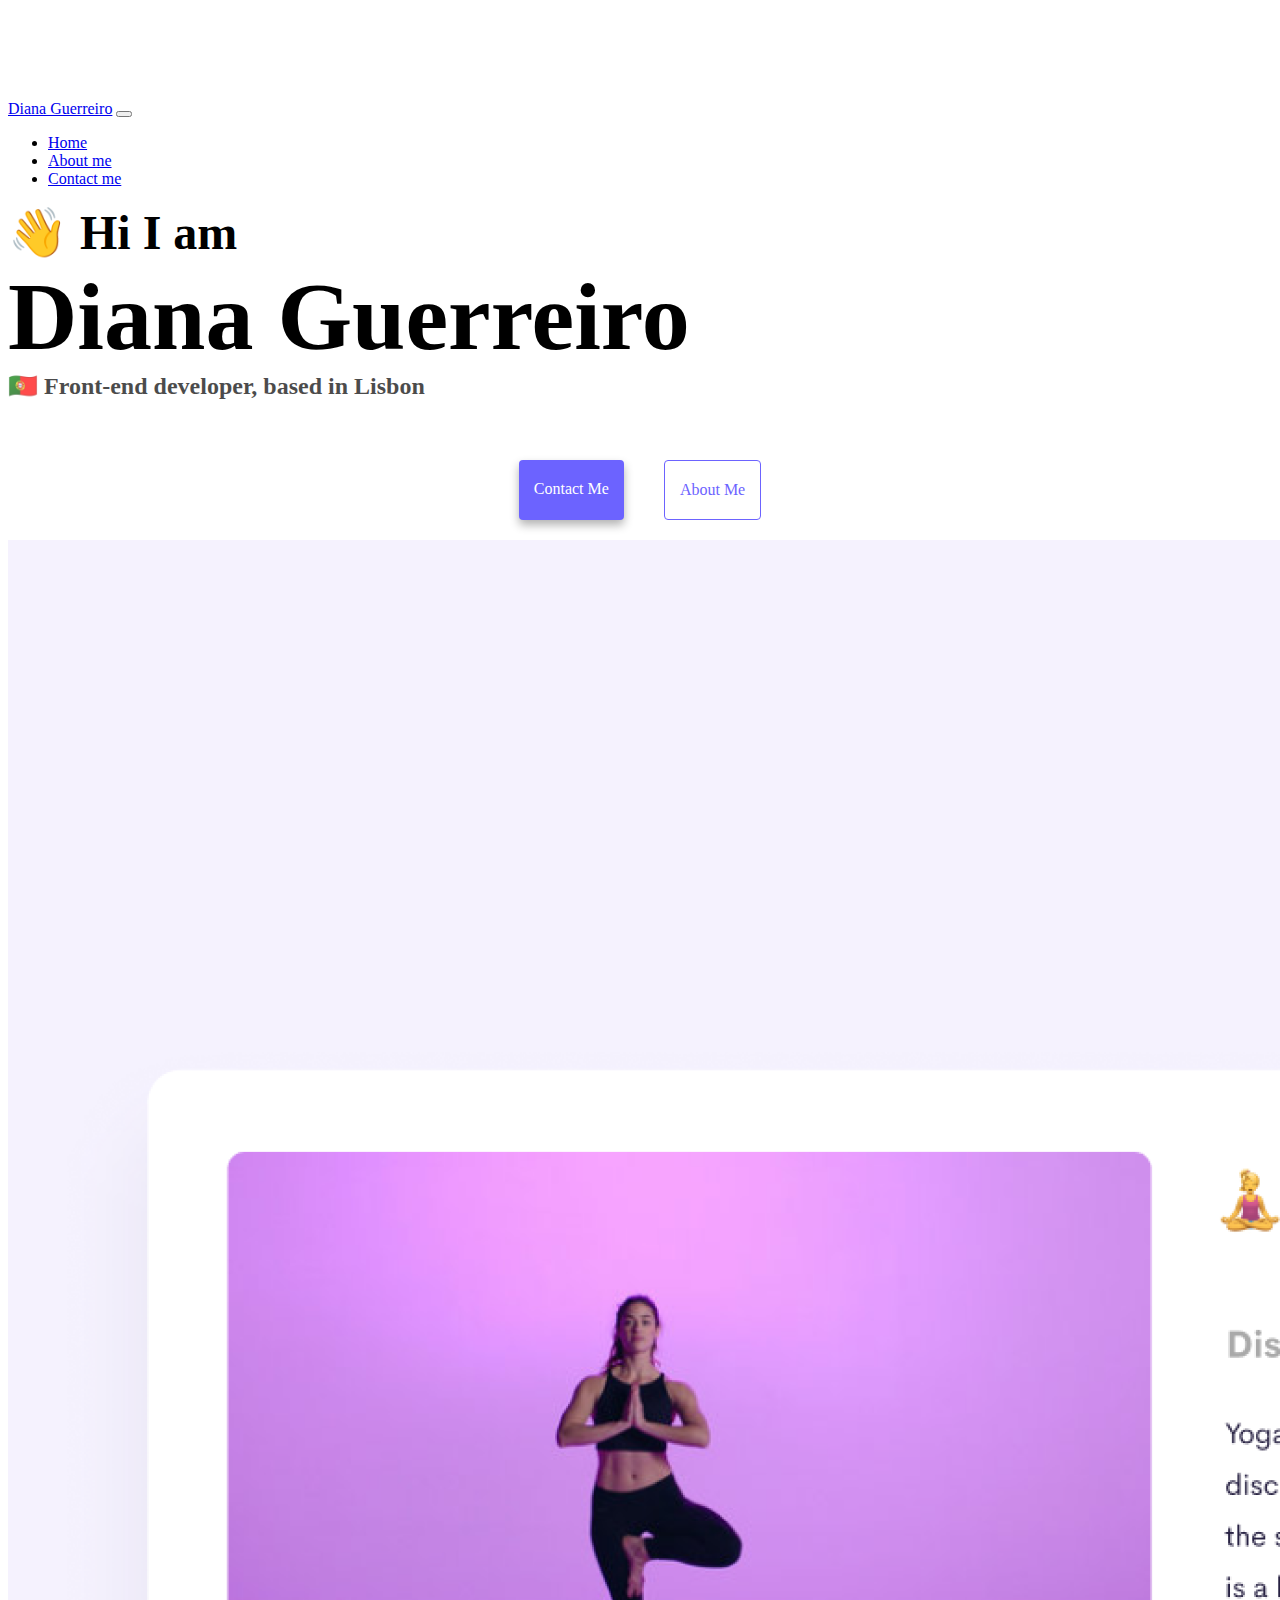
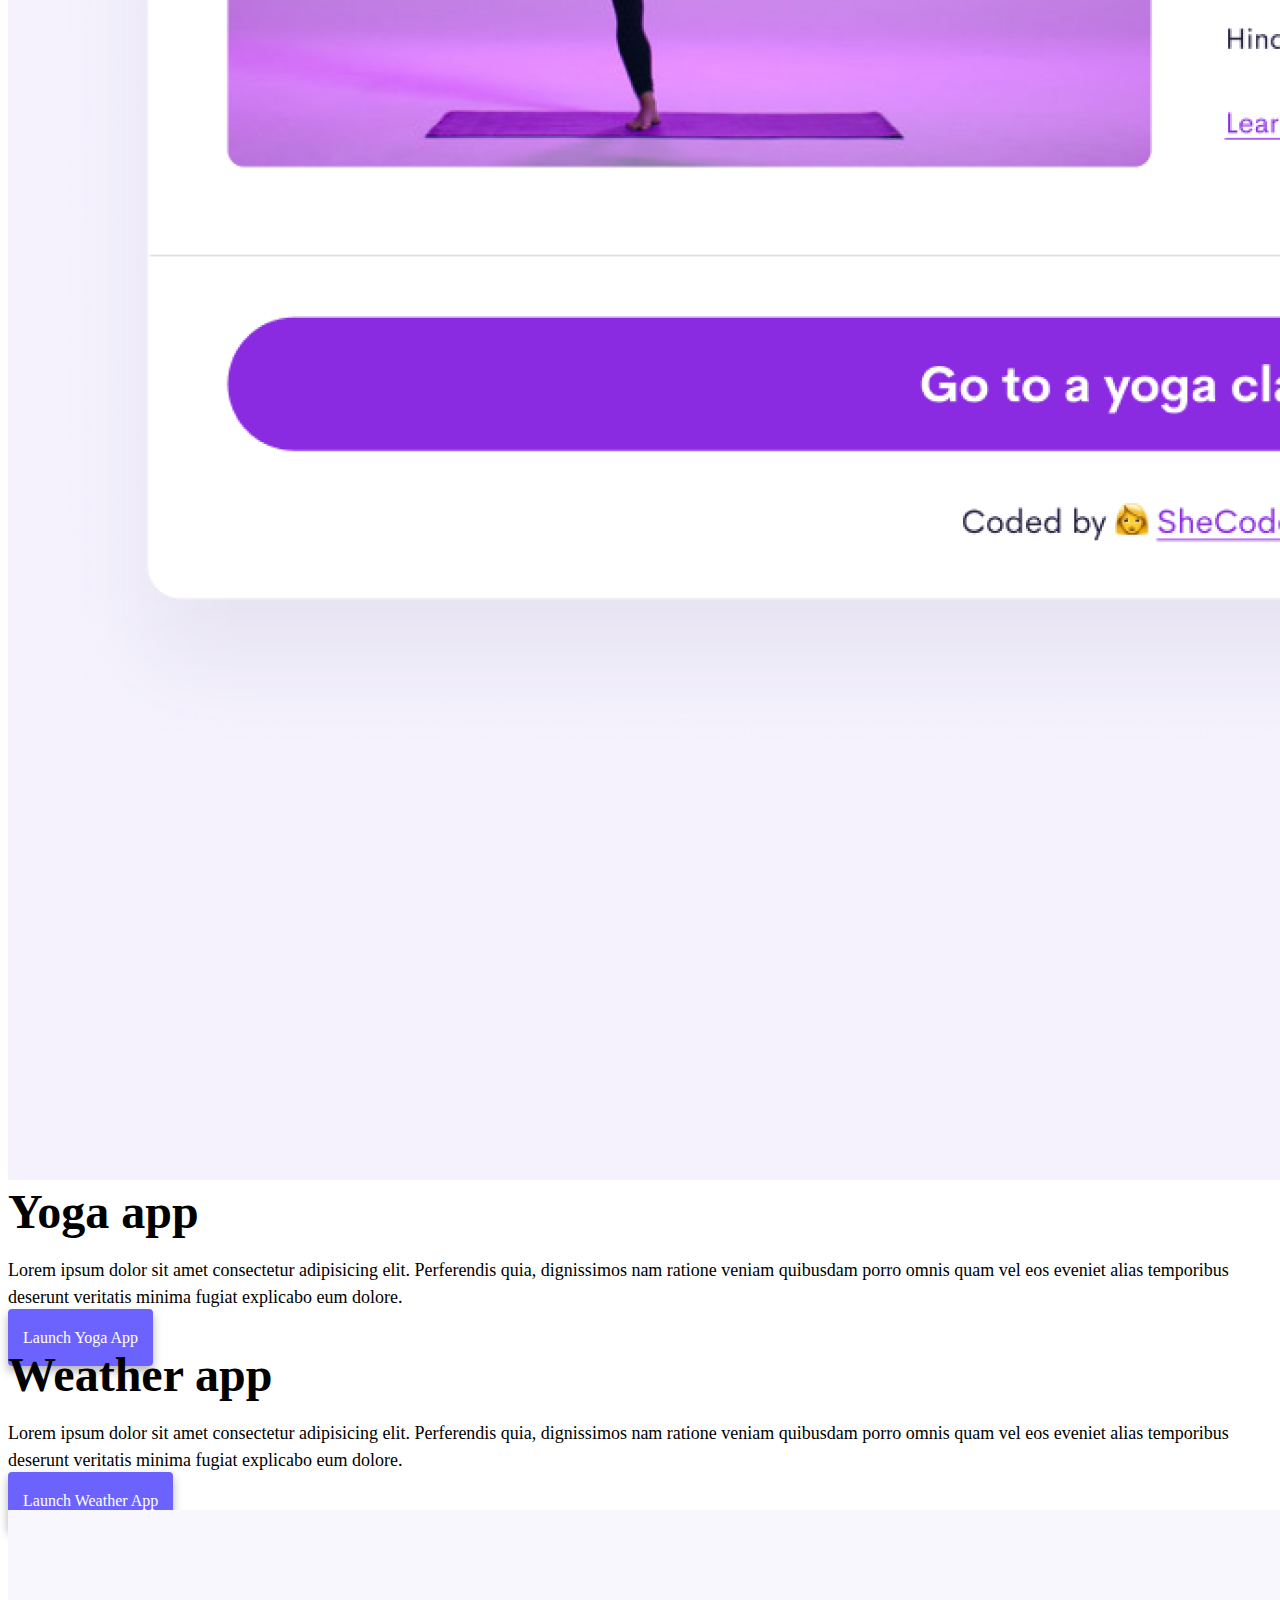
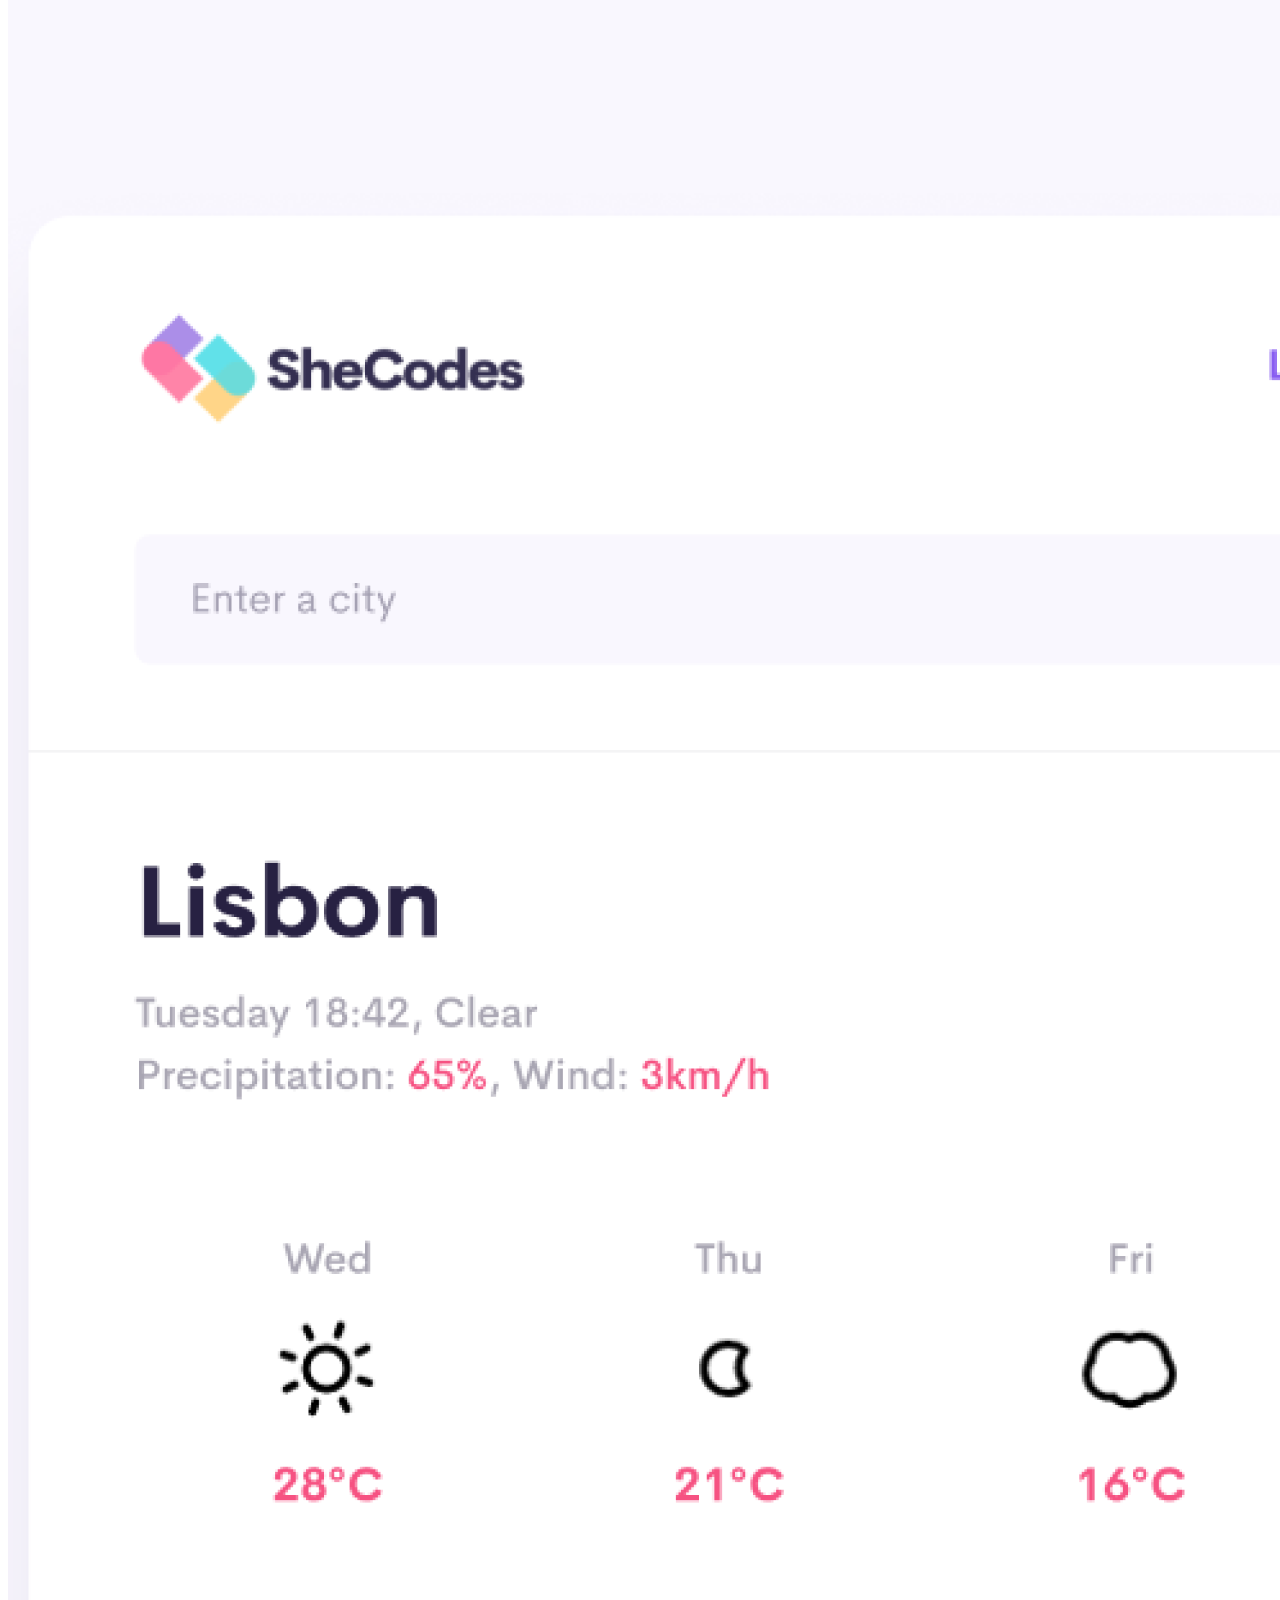
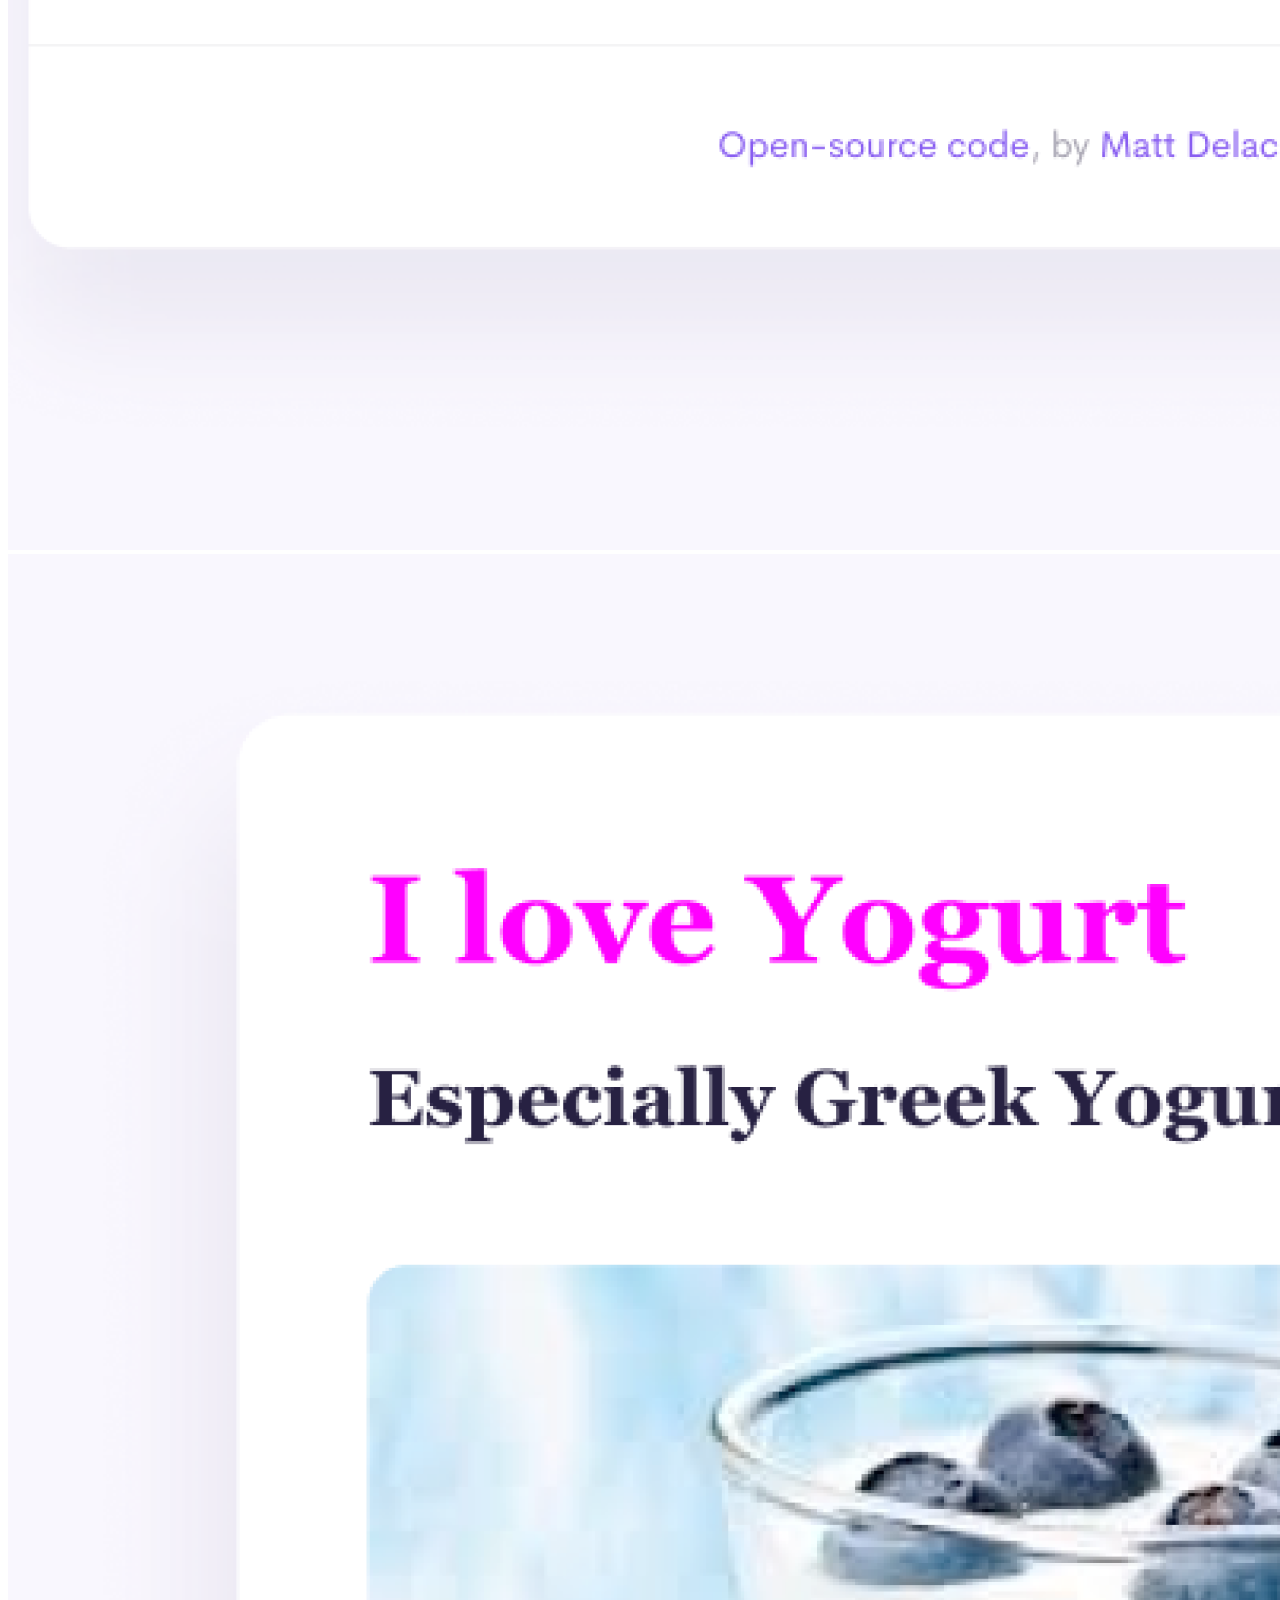
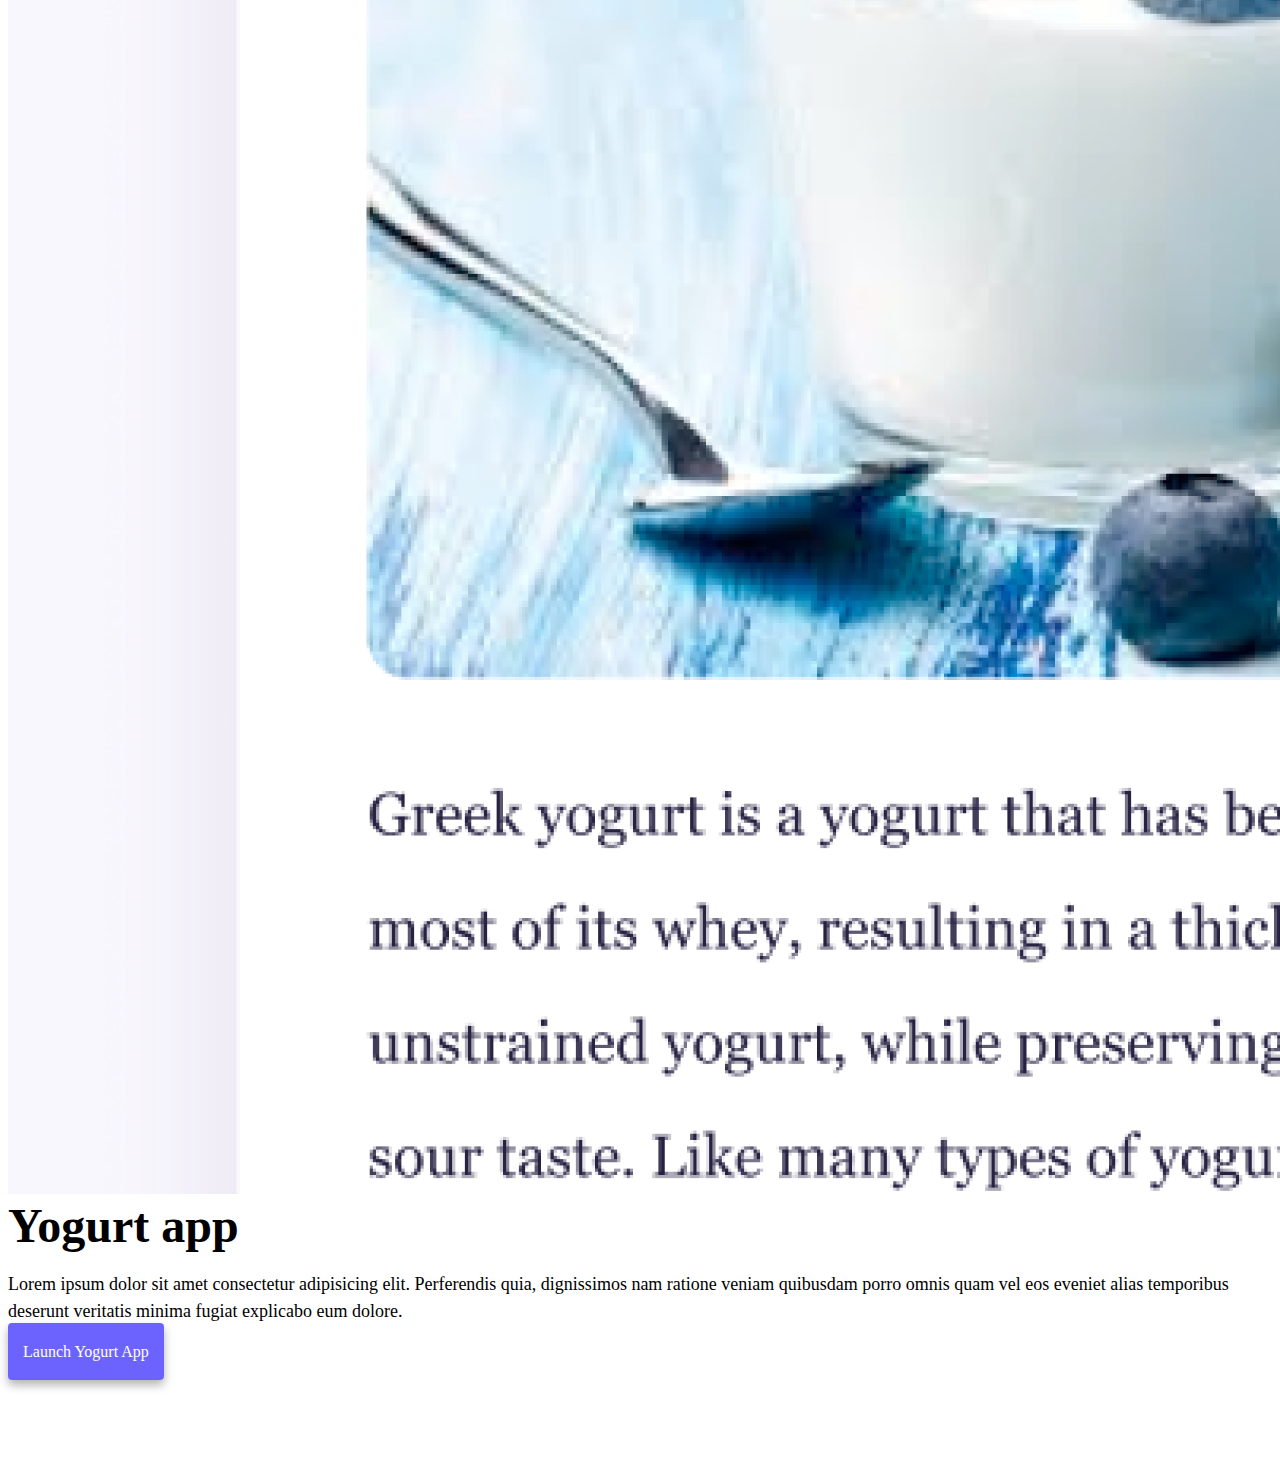
==== commit 49a71da9: "Changed page title" ====
--- a/index.html
+++ b/index.html
@@ -4,7 +4,10 @@
     <meta charset="UTF-8" />
     <meta http-equiv="X-UA-Compatible" content="IE=edge" />
     <meta name="viewport" content="width=device-width, initial-scale=1.0" />
-    <meta name="description"  content="Check out my portfolio! I'm Diana, and here's where I showcase my coolest projects in front-end development. Dive in to see what I've been working on!" />
+    <meta
+      name="description"
+      content="Check out my portfolio! I'm Diana, and here's where I showcase my coolest projects in front-end development. Dive in to see what I've been working on!"
+    />
     <link
       href="https://cdn.jsdelivr.net/npm/bootstrap@5.0.0-beta2/dist/css/bootstrap.min.css"
       rel="stylesheet"
@@ -17,12 +20,12 @@
       crossorigin="anonymous"
     ></script>
     <link rel="stylesheet" href="style.css" />
-    <title>Diana Guerreiro</title>
+    <title>Front-end developer - Diana Guerreiro</title>
   </head>
   <body>
     <nav class="navbar navbar-expand-lg navbar-light bg-light fixed-top">
       <div class="container">
-        <a class="navbar-brand" href="index.html">Front-end developer - Diana Guerreiro</a>
+        <a class="navbar-brand" href="index.html">Diana Guerreiro</a>
         <button
           class="navbar-toggler"
           type="button"
@@ -55,13 +58,24 @@
     <h1 class="text-center heading-name">Diana Guerreiro</h1>
     <h3 class="text-center">🇵🇹 Front-end developer, based in Lisbon</h3>
     <div class="navigation-links mb-5">
-      <a href="about.html#contact" class="primary-link" title="Contact Diana Guerreiro">Contact me</a>
-      <a href="about.html" class="secondary-link" title="About Diana Guerreiro">About me</a>
+      <a
+        href="about.html#contact"
+        class="primary-link"
+        title="Contact Diana Guerreiro"
+        >Contact me</a
+      >
+      <a href="about.html" class="secondary-link" title="About Diana Guerreiro"
+        >About me</a
+      >
     </div>
     <div class="container">
       <div class="row">
         <div class="col-6">
-          <img src="images/yoga.png" class="img-fluid rounded app-img" alt="yoga app project"/>
+          <img
+            src="images/yoga.png"
+            class="img-fluid rounded app-img"
+            alt="yoga app project"
+          />
         </div>
         <div class="col-12 col-sm-6 app-details">
           <h2 class="mb-3 app-title">Yoga app</h2>
@@ -72,7 +86,9 @@
             explicabo eum dolore.
           </p>
           <div class="mt-5">
-            <a href="#" class="primary-link" title="Yoga project">Launch Yoga App</a>
+            <a href="#" class="primary-link" title="Yoga project"
+              >Launch Yoga App</a
+            >
           </div>
         </div>
       </div>
@@ -86,16 +102,26 @@
             explicabo eum dolore.
           </p>
           <div class="mt-5">
-            <a href="#" class="primary-link" title="Weather project">Launch Weather App</a>
+            <a href="#" class="primary-link" title="Weather project"
+              >Launch Weather App</a
+            >
           </div>
         </div>
         <div class="col-6">
-          <img src="images/weather.png" class="img-fluid rounded app-img" alt="weather app project"/>
+          <img
+            src="images/weather.png"
+            class="img-fluid rounded app-img"
+            alt="weather app project"
+          />
         </div>
       </div>
       <div class="row mt-5">
         <div class="col-6">
-          <img src="images/yogurt.png" class="img-fluid rounded app-img" alt="yogurt app project"/>
+          <img
+            src="images/yogurt.png"
+            class="img-fluid rounded app-img"
+            alt="yogurt app project"
+          />
         </div>
         <div class="col-12 col-sm-6 app-details">
           <h2 class="mb-3 app-title">Yogurt app</h2>
@@ -106,7 +132,9 @@
             explicabo eum dolore.
           </p>
           <div class="mt-5">
-            <a href="#" class="primary-link" title="Yogurt project">Launch Yogurt App</a>
+            <a href="#" class="primary-link" title="Yogurt project"
+              >Launch Yogurt App</a
+            >
           </div>
         </div>
       </div>
